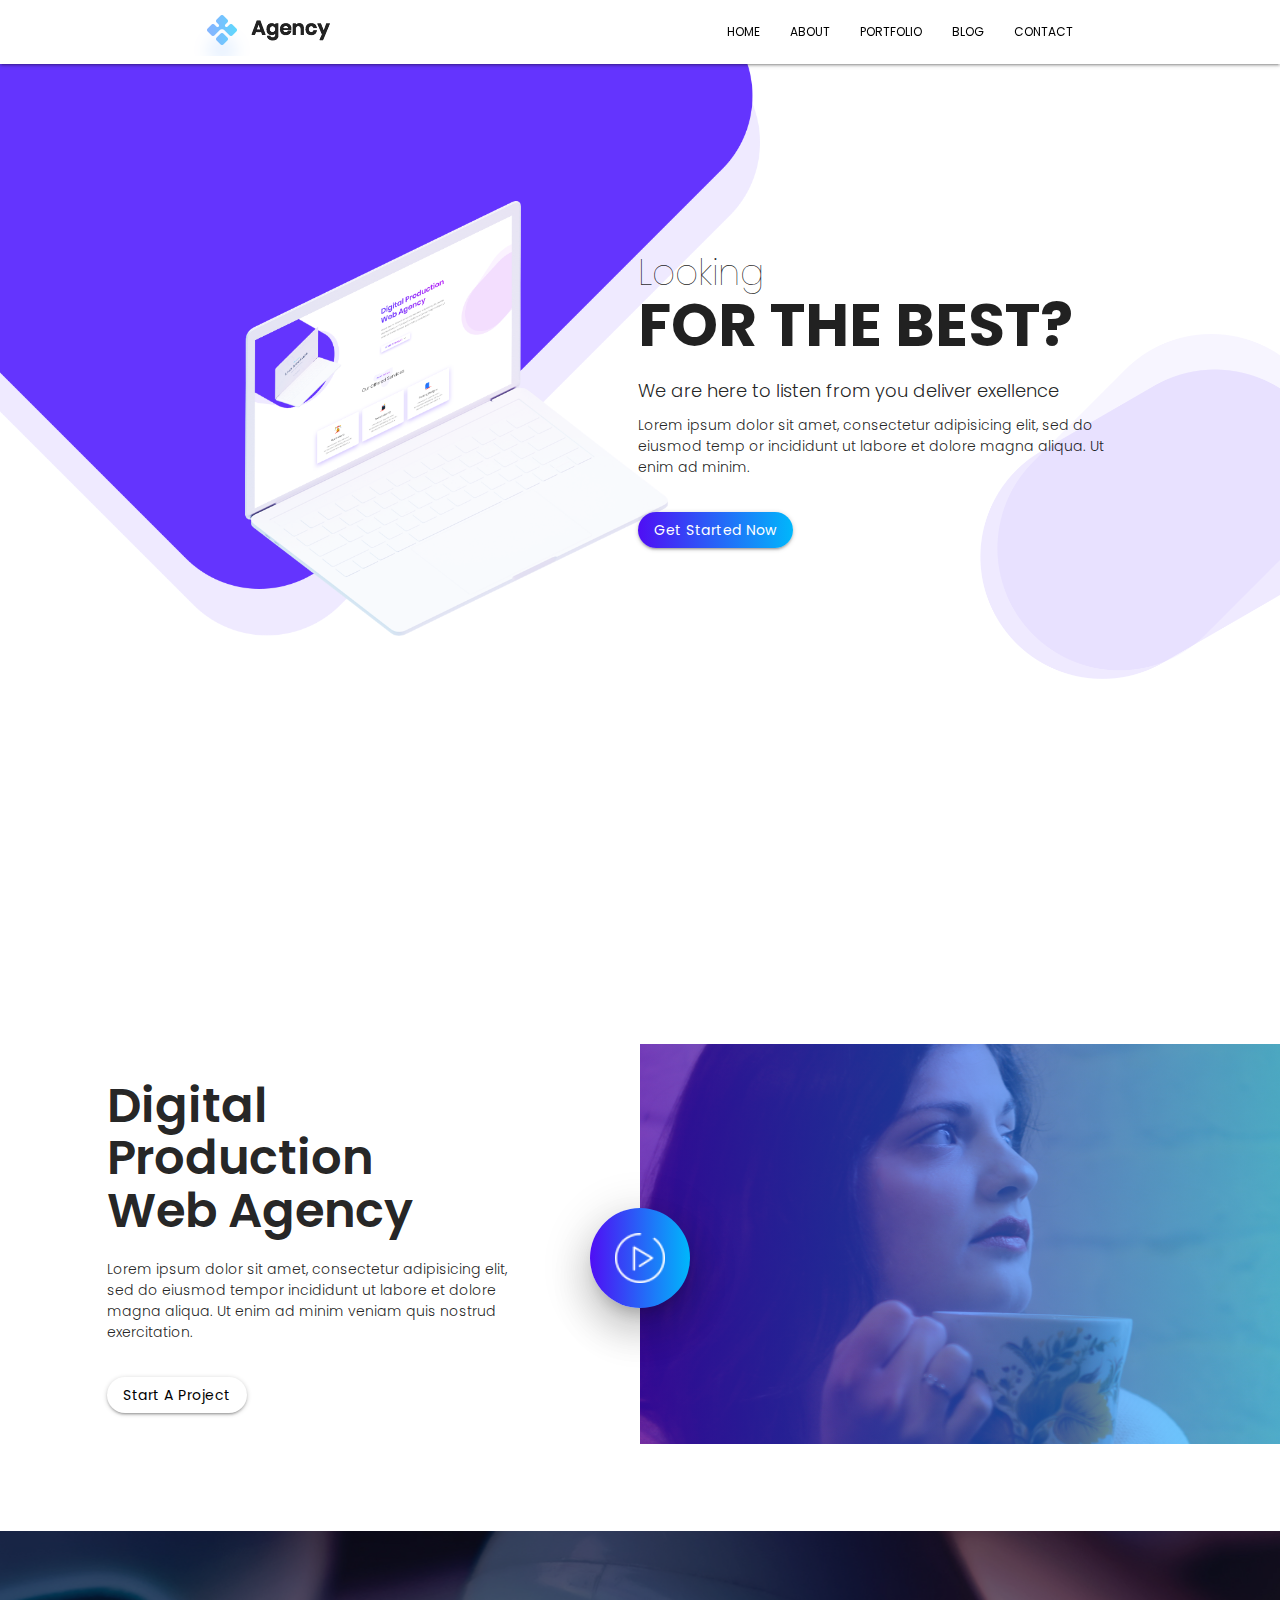
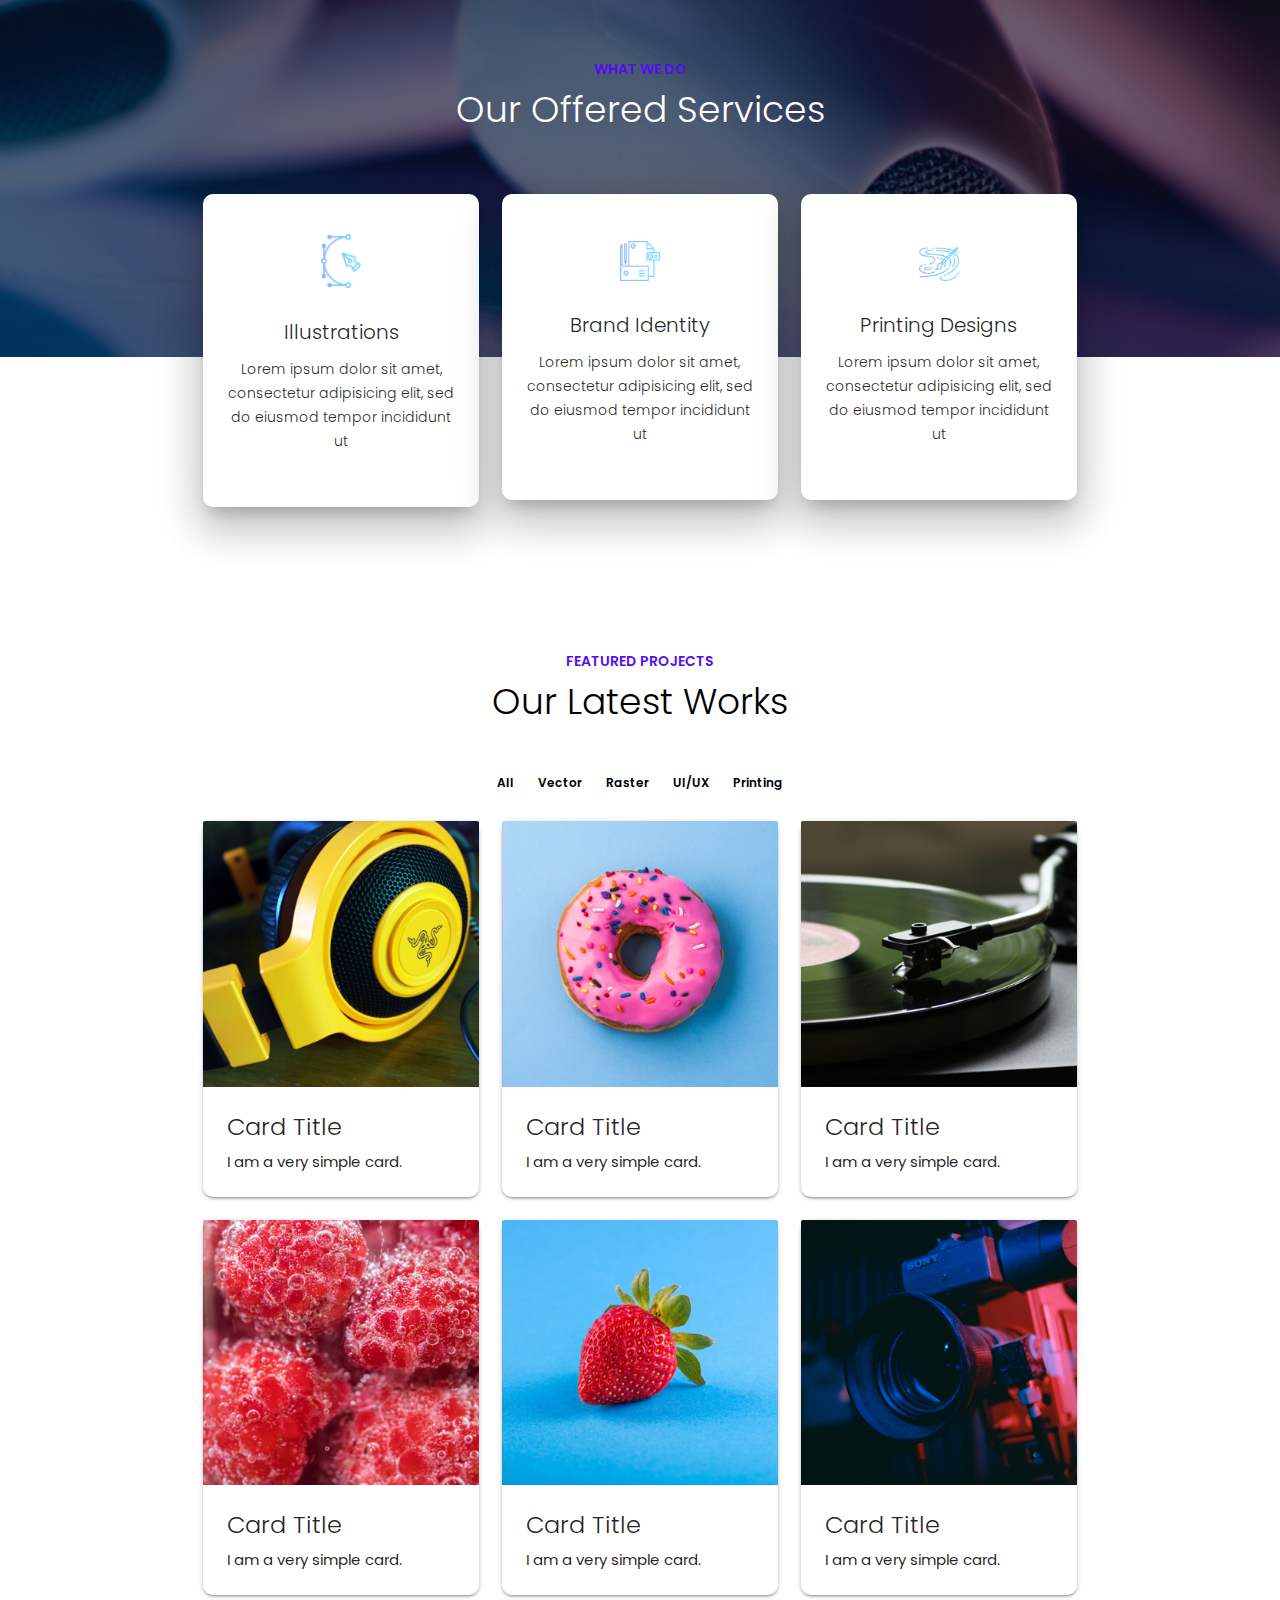
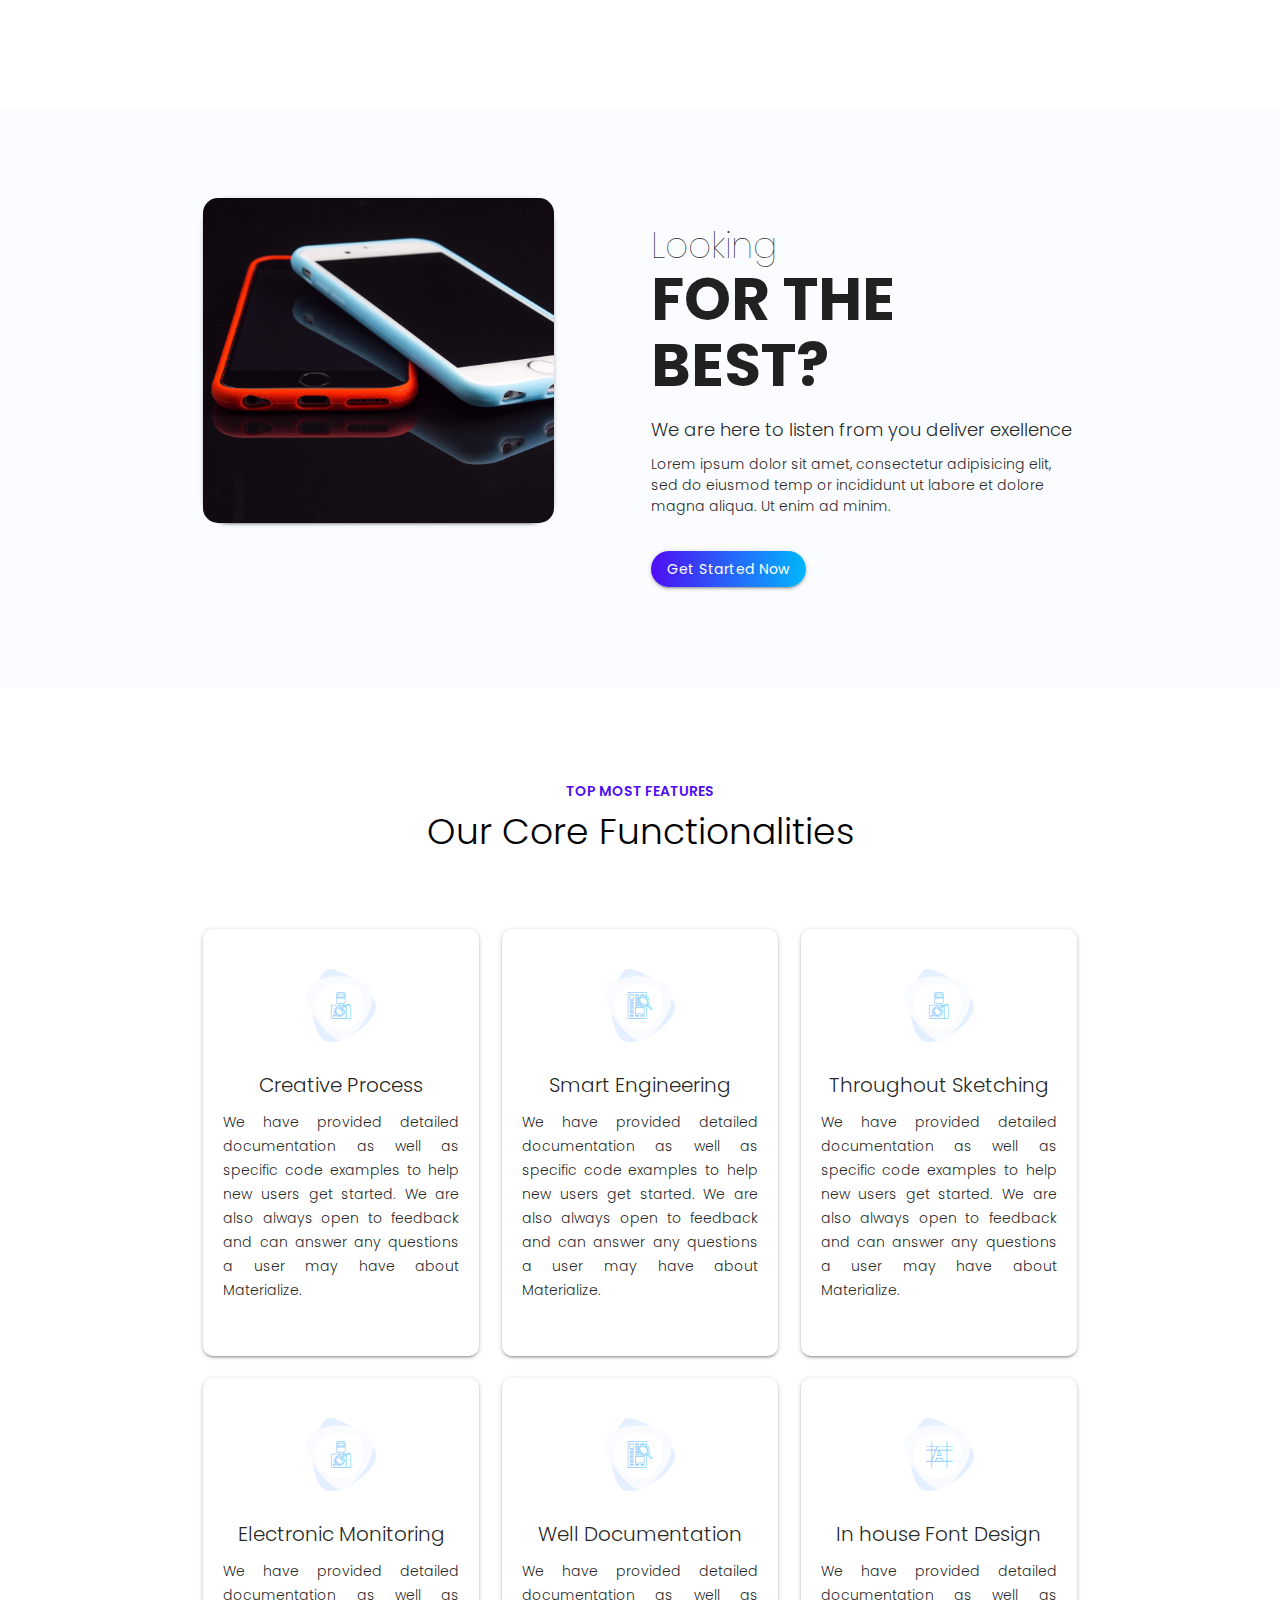
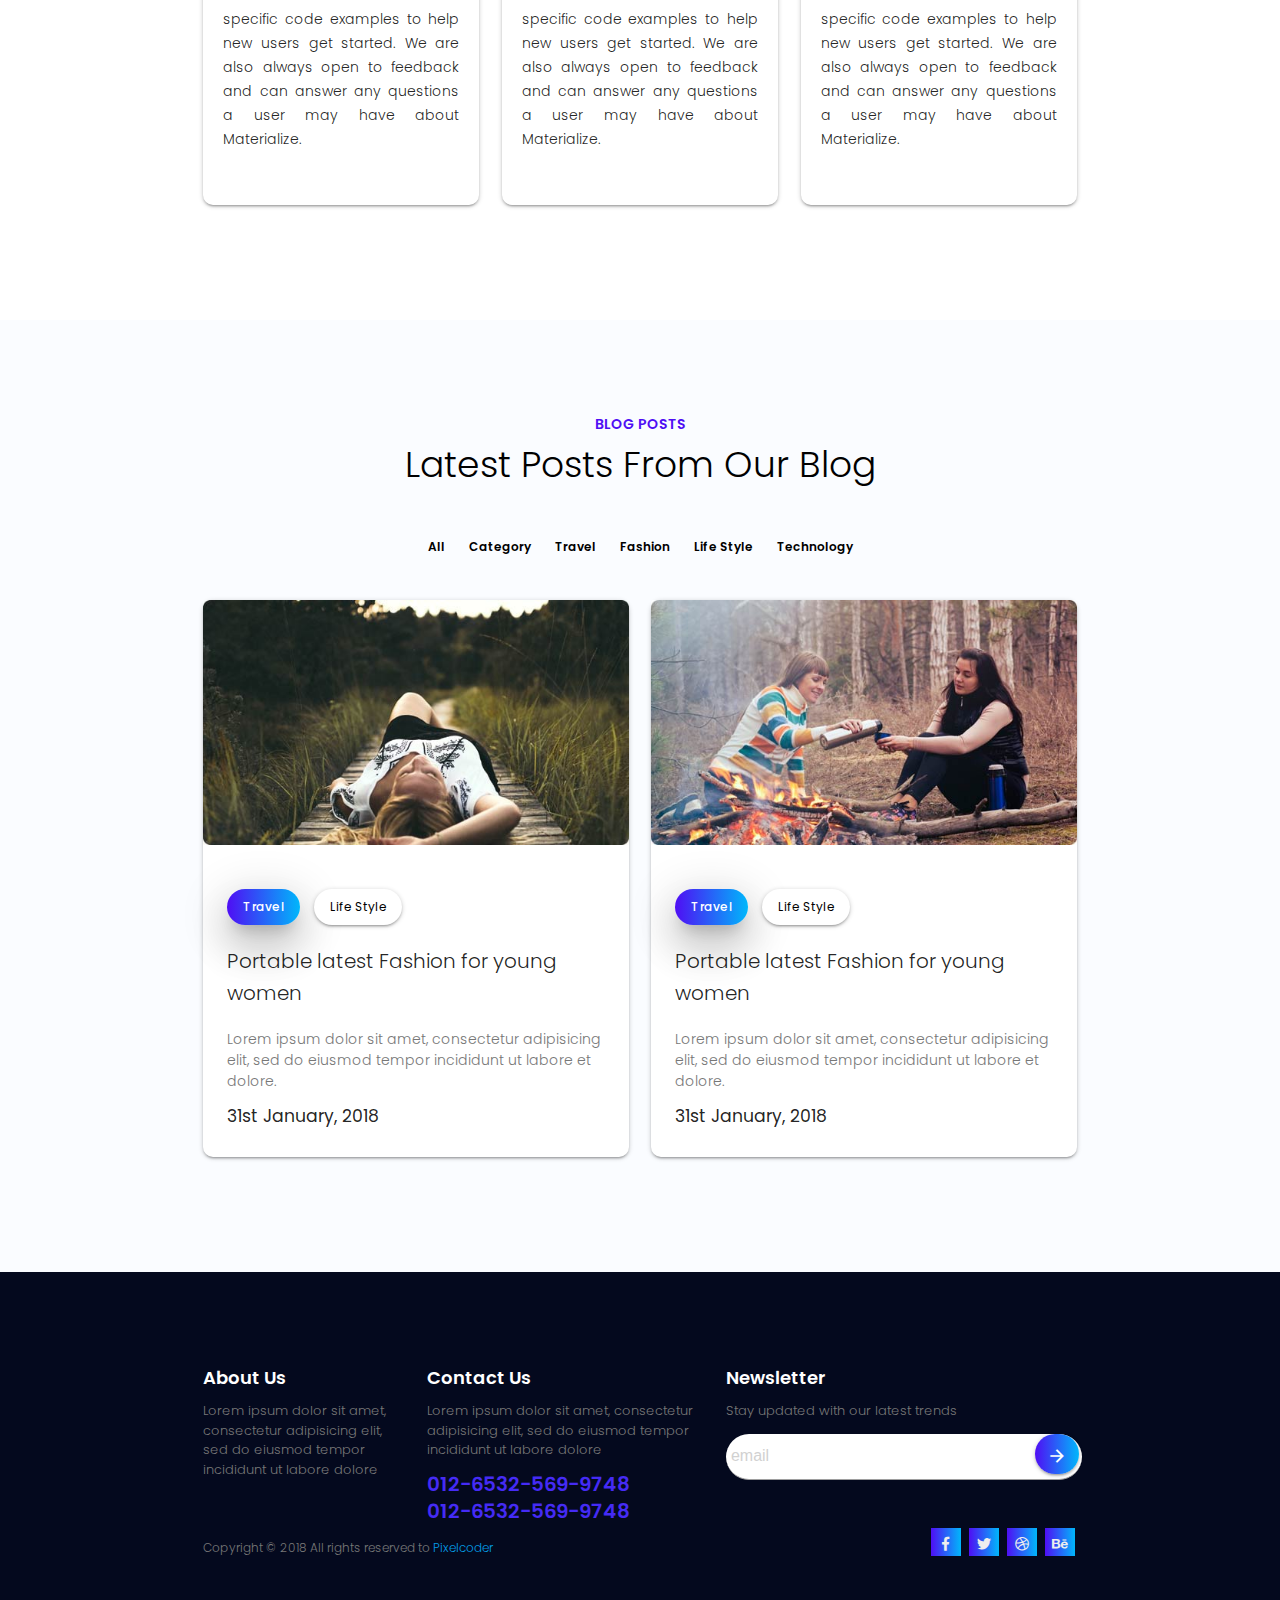
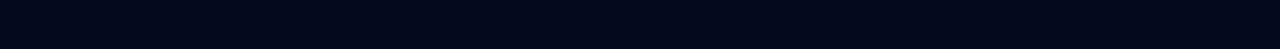
==== index.html @ 11a0df60 "EL Starter HTML Project Using Material Design and SASS" ====
<!DOCTYPE html>
<html lang="en">

<head>
    <!--Import Google Icon Font-->
    <link href="https://fonts.googleapis.com/icon?family=Material+Icons" rel="stylesheet">
    <!--Import materialize.css-->
    <link type="text/css" rel="stylesheet" href="assets/css/materialize.min.css" />
    <link type="text/css" rel="stylesheet" href="assets/css/fontawesome-all.css" />
    <link type="text/css" rel="stylesheet" href="assets/css/style.css" />

    <!--Let browser know website is optimized for mobile-->
    <meta name="viewport" content="width=device-width, initial-scale=1.0" />
    <title>Agency</title>
</head>

<body>

    <!-- Navbar Start -->
    <div class="navbar-fixed">
        <nav class="white">
            <div class="container">
                <div class="nav-wrapper">
                    <a href="index.html" class="brand-logo"><img src="assets/images/Logo.png" alt="image"></a>
                    <a href="#" data-target="mobile-nav" class="sidenav-trigger">
                           <i class="material-icons">menu</i>
                       </a>
                    <ul class="right hide-on-med-and-down">
                        <li>
                            <a href="index.html">Home</a>
                        </li>
                        <li>
                            <a href="about.html">About</a>
                        </li>
                        <li>
                            <a href="#">Portfolio</a>
                        </li>
                        <li>
                            <a href="blog.html">Blog</a>
                        </li>
                        <li>
                            <a href="contact.html">Contact</a>
                        </li>
                    </ul>
                </div>
            </div>
        </nav>
    </div>
    <!-- Navbar End -->

    <!-- Mobile Nav Start -->
    <ul class="sidenav" id="mobile-nav">
        <li>
            <a href="index.html">Home</a>
        </li>
        <li>
            <a href="about.html">About</a>
        </li>
        <li>
            <a href="#">Portfolio</a>
        </li>
        <li>
            <a href="blog.html">Blog</a>
        </li>
        <li>
            <a href="contact.html">Contact</a>
        </li>
    </ul>
    <!-- Mobile Nav Start -->

    <!-- view Port Start -->
    <div class="viewport">
        <div class="viewport-left-img">
            <img src="assets/images/viewport-left-bg.png" alt="image">
        </div>
        <div class="viewport-right-img">
            <img src="assets/images/viewport-right-bg.png" alt="image">

            <div class="viewport-content">
                <div class="container">
                    <div class="row">
                        <div class="col s12">
                            <h2>Looking</h2>
                            <h1>For the Best?</h1>
                            <h4>We are here to listen from you deliver exellence</h4>
                            <p>Lorem ipsum dolor sit amet, consectetur adipisicing elit, sed do eiusmod temp or incididunt ut labore et dolore magna aliqua. Ut enim ad minim.</p>

                            <a class="waves-effect waves-light btn">Get Started Now</a>
                        </div>
                    </div>
                </div>
            </div>

        </div>
    </div>
    <!-- view Port End -->

    <div class="home-page-video">
        <div class="home-video-content">
            <div class="container">
                <div class="row">
                    <div class="col s12 m12">
                        <div class="digital-content">
                            <h2>Digital Production <br> Web Agency</h2>
                            <p>Lorem ipsum dolor sit amet, consectetur adipisicing elit, sed do eiusmod tempor incididunt ut labore et dolore magna aliqua. Ut enim ad minim veniam quis nostrud exercitation.</p>
                            <a class="waves-effect white black-text btn">Start a Project</a>
                        </div>
                    </div>
                </div>
            </div>
        </div>

        <div class="home-video">
            <div class="container">
                <div class="row">
                    <div class="col s12 m6">
                        <a class="btn-floating btn-large waves-effect waves-light z-depth-5"><img src="assets/images/play.png" alt="image"></a>
                    </div>
                </div>
            </div>
        </div>
    </div>


    <!-- Our Offered Start -->
    <div class="our-offered">
        <div class="offered-bg">
            <div class="offered-heading">
                <p>What we do</p>
                <h2>Our Offered Services</h2>
            </div>
        </div>
        <div class="offered-box">
            <div class="container">
                <div class="row">
                    <div class="col s12 m4">
                        <div class="card icon-block z-depth-5">
                            <h2 class="center brown-text"><img src="assets/images/service-i1.png" alt="image"></h2>
                            <h5 class="center">Illustrations</h5>

                            <p class="light">Lorem ipsum dolor sit amet, consectetur adipisicing elit, sed do eiusmod tempor incididunt ut</p>
                        </div>
                    </div>

                    <div class="col s12 m4">
                        <div class="card icon-block z-depth-5">
                            <h2 class="center brown-text"><img src="assets/images/service-i2.png" alt="image"></h2>
                            <h5 class="center">Brand Identity</h5>

                            <p class="light">Lorem ipsum dolor sit amet, consectetur adipisicing elit, sed do eiusmod tempor incididunt ut</p>
                        </div>
                    </div>

                    <div class="col s12 m4">
                        <div class="card icon-block z-depth-5">
                            <h2 class="center brown-text"><img src="assets/images/service-i3.png" alt="image"></h2>
                            <h5 class="center">Printing Designs</h5>

                            <p class="light">Lorem ipsum dolor sit amet, consectetur adipisicing elit, sed do eiusmod tempor incididunt ut</p>
                        </div>
                    </div>
                </div>
            </div>
        </div>
    </div>
    <!-- Our Offered End -->

    <!--    Work Area Start -->
    <div class="work-area">
        <div class="container">
            <div class="row">
                <div class="col s12">
                    <div class="work-heading">
                        <p>Featured Projects</p>
                        <h2>Our Latest Works</h2>
                        <ul>
                            <li><a href="">All</a></li>
                            <li><a href="">Vector</a></li>
                            <li><a href="">Raster</a></li>
                            <li><a href="">UI/UX</a></li>
                            <li><a href="">Printing</a></li>
                        </ul>
                    </div>
                </div>
            </div>
            <div class="row">
                <div class="col s12 m4">
                    <div class="single-work card">
                        <div class="card-image">
                            <img src="assets/images/work-1.jpg" alt="image">

                        </div>
                        <div class="card-content">
                            <span class="card-title">Card Title</span>
                            <p>I am a very simple card.</p>
                        </div>
                    </div>
                </div>
                <div class="col s12 m4">
                    <div class="single-work card">
                        <div class="card-image">
                            <img src="assets/images/work-2.jpg" alt="image">

                        </div>
                        <div class="card-content">
                            <span class="card-title">Card Title</span>
                            <p>I am a very simple card.</p>
                        </div>
                    </div>
                </div>
                <div class="col s12 m4">
                    <div class="single-work card">
                        <div class="card-image">
                            <img src="assets/images/work-3.jpg" alt="image">

                        </div>
                        <div class="card-content">
                            <span class="card-title">Card Title</span>
                            <p>I am a very simple card.</p>
                        </div>
                    </div>
                </div>
                <div class="col s12 m4">
                    <div class="single-work card">
                        <div class="card-image">
                            <img src="assets/images/work-4.jpg" alt="image">

                        </div>
                        <div class="card-content">
                            <span class="card-title">Card Title</span>
                            <p>I am a very simple card.</p>
                        </div>
                    </div>
                </div>
                <div class="col s12 m4">
                    <div class="single-work card">
                        <div class="card-image">
                            <img src="assets/images/work-5.jpg" alt="image">

                        </div>
                        <div class="card-content">
                            <span class="card-title">Card Title</span>
                            <p>I am a very simple card.</p>
                        </div>
                    </div>
                </div>
                <div class="col s12 m4">
                    <div class="single-work card">
                        <div class="card-image">
                            <img src="assets/images/work-6.jpg" alt="image">

                        </div>
                        <div class="card-content">
                            <span class="card-title">Card Title</span>
                            <p>I am a very simple card.</p>
                        </div>
                    </div>
                </div>

            </div>
        </div>
    </div>
    <!--    Work Area End -->

    <!--    Looking Area Strat -->
    <div class="looking">
        <div class="container">
            <div class="row">
                <div class="col s12 m5">

                    <div class="looking-img">
                        <div class="card">
                            <div class="card-image">
                                <img src="assets/images/phone.png" alt="image">
                            </div>
                        </div>
                    </div>
                </div>
                <div class="col s12 m6 offset-m1">
                    <div class="looking-content">
                        <h2>Looking</h2>
                        <h1>For the Best?</h1>
                        <h4>We are here to listen from you deliver exellence</h4>
                        <p>Lorem ipsum dolor sit amet, consectetur adipisicing elit, sed do eiusmod temp or incididunt ut labore et dolore magna aliqua. Ut enim ad minim.</p>
                        <a class="waves-effect waves-light btn">Get Started Now</a>

                    </div>
                </div>
            </div>
        </div>
    </div>
    <!--    Looking Area End -->

    <!--    Our Features are start -->
    <div class="our-features">
        <div class="container">
            <div class="row">
                <div class="col s12">
                    <div class="features-heading">
                        <p>Top most Features</p>
                        <h2>Our Core Functionalities</h2>
                    </div>
                </div>
            </div>
            <div class="row">
                <div class="col s12 m4">
                    <div class="card icon-block">
                        <h2 class="center brown-text"><img src="assets/images/features-4.png" alt="image"></h2>
                        <h5 class="center">Creative Process</h5>

                        <p class="light">We have provided detailed documentation as well as specific code examples to help new users get started. We are also always open to feedback and can answer any questions a user may have about Materialize.</p>
                    </div>
                </div>
                <div class="col s12 m4">
                    <div class="card icon-block">
                        <h2 class="center brown-text"><img src="assets/images/features-5.png" alt="image"></h2>
                        <h5 class="center">Smart Engineering</h5>

                        <p class="light">We have provided detailed documentation as well as specific code examples to help new users get started. We are also always open to feedback and can answer any questions a user may have about Materialize.</p>
                    </div>
                </div>
                <div class="col s12 m4">
                    <div class="card icon-block">
                        <h2 class="center brown-text"><img src="assets/images/features-4.png" alt="image"></h2>
                        <h5 class="center">Throughout Sketching</h5>

                        <p class="light">We have provided detailed documentation as well as specific code examples to help new users get started. We are also always open to feedback and can answer any questions a user may have about Materialize.</p>
                    </div>
                </div>
                <div class="col s12 m4">
                    <div class="card icon-block">
                        <h2 class="center brown-text"><img src="assets/images/features-4.png" alt="image"></h2>
                        <h5 class="center">Electronic Monitoring</h5>

                        <p class="light">We have provided detailed documentation as well as specific code examples to help new users get started. We are also always open to feedback and can answer any questions a user may have about Materialize.</p>
                    </div>
                </div>
                <div class="col s12 m4">
                    <div class="card icon-block">
                        <h2 class="center brown-text"><img src="assets/images/features-5.png" alt="image"></h2>
                        <h5 class="center">Well Documentation</h5>

                        <p class="light">We have provided detailed documentation as well as specific code examples to help new users get started. We are also always open to feedback and can answer any questions a user may have about Materialize.</p>
                    </div>
                </div>
                <div class="col s12 m4">
                    <div class="card icon-block">
                        <h2 class="center brown-text"><img src="assets/images/features-6.png" alt="image"></h2>
                        <h5 class="center">In house Font Design</h5>

                        <p class="light">We have provided detailed documentation as well as specific code examples to help new users get started. We are also always open to feedback and can answer any questions a user may have about Materialize.</p>
                    </div>
                </div>
            </div>
        </div>
    </div>
    <!--    Our Features are End -->


    <!-- Blog area start -->
    <div class="blog-area">
        <div class="container">
            <div class="row">
                <div class="col s12">
                    <div class="blog-heading">
                        <p>Blog Posts</p>
                        <h2>Latest Posts from our Blog</h2>
                        <ul>
                            <li><a href="">All</a></li>
                            <li><a href="">Category</a></li>
                            <li><a href="">Travel</a></li>
                            <li><a href="">Fashion</a></li>
                            <li><a href="">Life Style</a></li>
                            <li><a href="">Technology</a></li>
                        </ul>
                    </div>
                </div>
            </div>
            <div class="row">
                <div class="col s12 m6">
                    <div class="card">
                        <div class="card-image">
                            <img src="assets/images/blog-1.jpg" alt="image">

                        </div>
                        <div class="card-content">
                            <a class="waves-effect waves-light btn z-depth-5">Travel</a>
                            <a class="waves-effect white-btn btn">Life style</a>
                            <span class="card-title">Portable latest Fashion for young women</span>
                            <p>Lorem ipsum dolor sit amet, consectetur adipisicing elit, sed do eiusmod tempor incididunt ut labore et dolore.</p>
                            <h6>31st January, 2018</h6>
                        </div>
                    </div>
                </div>
                <div class="col s12 m6">
                    <div class="card">
                        <div class="card-image">
                            <img src="assets/images/blog-2.jpg" alt="image">

                        </div>
                        <div class="card-content">
                            <a class="waves-effect waves-light btn z-depth-5">Travel</a>
                            <a class="waves-effect white-btn btn">Life style</a>
                            <span class="card-title">Portable latest Fashion for young women</span>
                            <p>Lorem ipsum dolor sit amet, consectetur adipisicing elit, sed do eiusmod tempor incididunt ut labore et dolore.</p>
                            <h6>31st January, 2018</h6>
                        </div>
                    </div>
                </div>
            </div>
        </div>
    </div>
    <!-- Blog area End -->

    <footer class="page-footer">
        <div class="container">
            <div class="row">
                <div class="col l3 m3 s12">
                    <div class="footer-left">
                        <h5 class="white-text">About Us</h5>
                        <p class="">Lorem ipsum dolor sit amet, consectetur adipisicing elit, sed do eiusmod tempor incididunt ut labore dolore </p>

                    </div>
                </div>
                <div class="col l4 m4 s12">
                    <div class="footer-middle">
                        <h5 class="white-text">Contact Us</h5>
                        <p class="">Lorem ipsum dolor sit amet, consectetur adipisicing elit, sed do eiusmod tempor incididunt ut labore dolore </p>
                        <h4>012-6532-569-9748</h4>
                        <h4>012-6532-569-9748</h4>
                    </div>
                </div>
                <div class="col l5 m5 s12">
                    <div class="footer-middle">

                        <h5 class="white-text">Newsletter</h5>
                        <p class=" ">Stay updated with our latest trends</p>
                        <input type="email" name="email" placeholder="email"> <a class="waves-effect waves-light btn"> <i class="large material-icons">arrow_forward</i></a>

                    </div>
                </div>

            </div>
            <div class="row">
                <div class="col s12 m8">
                    <div class="footer-bottom">
                        <p>Copyright © 2018 All rights reserved to <a href="">Pixelcoder</a></p>
                    </div>
                </div>
                <div class="col s12 m4">
                    <div class="footer-social-icons">
                        <ul>
                            <li><a class="grey-text text-lighten-3" href="#!"><i class="fab fa-facebook-f"></i></a></li>
                            <li><a class="grey-text text-lighten-3" href="#!"><i class="fab fa-twitter"></i></a></li>
                            <li><a class="grey-text text-lighten-3" href="#!"><i class="fab fa-dribbble"></i></a></li>
                            <li><a class="grey-text text-lighten-3" href="#!"><i class="fab fa-behance"></i></a></li>
                        </ul>
                    </div>
                </div>
            </div>
        </div>
    </footer>
    <!-- footer area End -->

    <!--Import jQuery before materialize.js-->
    <script src="assets/js/jquery-3.2.1.min.js"></script>
    <script src="assets/js/materialize.min.js"></script>
    <script src="assets/js/main.js"></script>

    <script>
        //Sidenav
        const sideNav = document.querySelector('.sidenav');
        M.Sidenav.init(sideNav, {});
    </script>

</body>

</html>
---- assets/css/style.css ----
@import url("https://fonts.googleapis.com/css?family=Poppins:100,200,300,400,500,600,700,800");
body {
  font-family: 'Poppins', sans-serif; }

@media only screen and (min-width: 768px) and (max-width: 991px) {
  body .sidenav {
    top: 64px; } }
@media (max-width: 767px) {
  body .sidenav {
    top: 56px; } }

img {
  width: 100%; }

.viewport {
  width: 100%;
  height: 100vh;
  display: block; }

.viewport-left-img {
  width: 40%;
  float: left; }
  @media (max-width: 767px) {
    .viewport-left-img {
      position: absolute; } }

.viewport-left-img img {
  width: 760px;
  margin-top: 0px; }
  @media (max-width: 767px) {
    .viewport-left-img img {
      width: 250px; } }

.viewport-right-img {
  width: 60%;
  height: 100%;
  float: right;
  position: relative; }
  @media (max-width: 767px) {
    .viewport-right-img {
      width: 100%;
      float: none; } }

.viewport-right-img img {
  width: 300px;
  position: absolute;
  top: 30%;
  right: 0;
  float: right; }
  @media (max-width: 767px) {
    .viewport-right-img img {
      display: none; } }

.viewport-content {
  position: absolute;
  top: 17%;
  left: 0; }
  @media (max-width: 767px) {
    .viewport-content {
      top: 5%; } }

.offered-bg {
  background: url(../images/service-bg.jpg);
  background-position: center;
  background-repeat: no-repeat;
  background-size: cover;
  height: 426px;
  position: relative;
  z-index: 0;
  margin-bottom: 200px; }
  @media (max-width: 767px) {
    .offered-bg {
      height: 1070px;
      margin-bottom: 0px; } }
  .offered-bg::after {
    position: absolute;
    top: 0;
    left: 0;
    content: "";
    background: rgba(4, 9, 30, 0.6);
    width: 100%;
    height: 100%;
    z-index: -1; }

h2.center.brown-text img {
  width: 40px; }

.reviews-area {
  position: relative; }

.reviews-bg img {
  width: 350px;
  margin-top: 42%; }

.review-content {
  position: absolute;
  top: 0;
  left: 0;
  width: 100%; }

.card.icon-block {
  z-index: 99; }

.navbar-fixed {
  z-index: 9999; }
  .navbar-fixed .nav-wrapper ul li a {
    color: #000;
    text-transform: uppercase;
    font-size: 12px;
    font-weight: 400; }
  .navbar-fixed .nav-wrapper .brand-logo img {
    margin-top: 15px; }
  .navbar-fixed .nav-wrapper a.sidenav-trigger {
    color: #000; }

.viewport-content h2 {
  font-size: 36px;
  font-weight: 100;
  margin-bottom: 0px; }
  @media (max-width: 767px) {
    .viewport-content h2 {
      font-size: 30px; } }

.viewport-content h1 {
  font-size: 60px;
  font-weight: 700;
  margin: 0px;
  text-transform: uppercase; }
  @media (max-width: 767px) {
    .viewport-content h1 {
      font-size: 30px; } }

.viewport-content h4 {
  font-size: 18px;
  font-weight: 300; }

.viewport-content p {
  font-size: 14px;
  font-weight: 300;
  padding-right: 25px; }
  @media (max-width: 767px) {
    .viewport-content p {
      text-align: justify; } }

.viewport-content a {
  background: linear-gradient(to right, #4f0ef4 0%, #00b7fb 100%);
  border-radius: 20px;
  margin-top: 20px;
  text-transform: capitalize;
  transition: all 1s; }
  .viewport-content a:hover {
    background: linear-gradient(to left, #4f0ef4 0%, #00b7fb 100%); }

.home-page-video {
  padding: 80px 0;
  display: inline-block;
  width: 100%; }
  .home-page-video .home-video-content {
    width: 50%;
    float: left; }
    @media (max-width: 767px) {
      .home-page-video .home-video-content {
        width: 100%; } }
    .home-page-video .home-video-content .digital-content h2 {
      font-size: 48px;
      font-weight: 600; }
      @media (max-width: 767px) {
        .home-page-video .home-video-content .digital-content h2 {
          font-size: 30px; } }
  .home-page-video .home-video {
    background: url(../images/about-girl.jpg);
    background-position: center;
    background-repeat: no-repeat;
    background-size: cover;
    height: 400px;
    width: 50%;
    float: right;
    display: inline-block;
    position: relative; }
    @media (max-width: 767px) {
      .home-page-video .home-video {
        width: 100%;
        height: 260px; } }
    .home-page-video .home-video::after {
      position: absolute;
      top: 0;
      left: 0;
      content: "";
      width: 100%;
      height: 100%;
      background: linear-gradient(to right, #4f0ef4 0%, #00b7fb 100%);
      opacity: .6; }
    .home-page-video .home-video a {
      position: absolute;
      top: 41%;
      left: -50px; }
      @media (max-width: 767px) {
        .home-page-video .home-video a {
          top: 35%;
          left: 35%; } }
    .home-page-video .home-video a.btn-floating.btn-large {
      width: 100px;
      height: 100px;
      padding: 25px;
      background: linear-gradient(to right, #4f0ef4 0%, #00b7fb 100%);
      transition: .4s;
      box-shadow: #83B6FF; }
      .home-page-video .home-video a.btn-floating.btn-large:hover {
        background: linear-gradient(to left, #4f0ef4 0%, #00b7fb 100%); }

.digital-production {
  padding: 80px 0; }
  .digital-production h2 {
    font-size: 48px;
    font-weight: 600; }

.digital-content p {
  font-size: 14px;
  font-weight: 300; }
  @media (max-width: 767px) {
    .digital-content p {
      text-align: justify; } }

.digital-content a {
  font-size: 14px;
  font-weight: 400;
  border-radius: 20px;
  transition: .3s;
  margin-top: 20px;
  text-transform: capitalize; }
  .digital-content a:hover {
    color: #fff !important;
    background: linear-gradient(to right, #4f0ef4 0%, #00b7fb 100%); }

.digital-bg {
  position: relative; }

.digital-bg a {
  position: absolute;
  top: 30%;
  left: 0; }

.digital-bg a.btn-floating.btn-large {
  width: 100px;
  height: 100px;
  padding: 25px;
  background: linear-gradient(to right, #4f0ef4 0%, #00b7fb 100%);
  transition: .4s;
  box-shadow: #83B6FF; }
  .digital-bg a.btn-floating.btn-large:hover {
    background: linear-gradient(to left, #4f0ef4 0%, #00b7fb 100%); }

.our-offered {
  position: relative; }

.offered-heading {
  text-align: center;
  padding-top: 10%;
  color: #fff; }
  .offered-heading p {
    margin: 0;
    font-size: 14px;
    text-transform: uppercase;
    font-weight: 600;
    color: #4f0ef4; }
  .offered-heading h2 {
    margin: 10px 0;
    font-size: 36px;
    font-weight: 300;
    text-transform: capitalize;
    color: #fff; }
    @media (max-width: 767px) {
      .offered-heading h2 {
        font-size: 30px; } }

.offered-box {
  position: absolute;
  top: 60%;
  left: 0;
  width: 100%; }
  @media (max-width: 767px) {
    .offered-box {
      top: 15%; } }

.card.icon-block {
  padding: 40px 20px;
  border-radius: 10px; }
  .card.icon-block p {
    font-size: 14px;
    font-weight: 300;
    text-align: center;
    line-height: 24px; }
  .card.icon-block h2 {
    margin-top: 0; }
  .card.icon-block h5 {
    font-size: 20px;
    font-weight: 300; }

.work-area {
  padding: 80px 0; }
  .work-area .work-heading {
    text-align: center; }
    .work-area .work-heading p {
      color: #4f0ef4;
      text-transform: uppercase;
      font-size: 14px;
      font-weight: 600;
      margin-bottom: 0; }
    .work-area .work-heading h2 {
      color: #000;
      text-transform: capitalize;
      font-size: 36px;
      font-weight: 300;
      margin-top: 10px;
      margin-bottom: 50px; }
    .work-area .work-heading ul {
      padding: 0;
      margin: 0;
      display: inline-block; }
      .work-area .work-heading ul li {
        display: inline-block; }
        .work-area .work-heading ul li a {
          color: #000;
          font-size: 12px;
          font-weight: 600;
          padding: 20px 10px;
          transition: .3s; }
          .work-area .work-heading ul li a:hover {
            color: #4f0ef4; }
  .work-area .card {
    border-radius: 10px; }

.looking {
  padding: 80px 0;
  background: #fafcff; }
  .looking .card {
    border-radius: 25px; }
    .looking .card .card-image {
      position: relative;
      border-radius: 15px;
      overflow: hidden; }
  .looking .looking-content h2 {
    font-size: 36px;
    font-weight: 100;
    margin-bottom: 0px; }
  .looking .looking-content h1 {
    font-size: 60px;
    font-weight: 700;
    margin: 0px;
    text-transform: uppercase; }
    @media (max-width: 767px) {
      .looking .looking-content h1 {
        font-size: 40px; } }
  .looking .looking-content h4 {
    font-size: 18px;
    font-weight: 300; }
  .looking .looking-content p {
    font-size: 14px;
    font-weight: 300;
    padding-right: 25px; }
    @media (max-width: 767px) {
      .looking .looking-content p {
        text-align: justify; } }
  .looking .looking-content a {
    background: linear-gradient(to right, #4f0ef4 0%, #00b7fb 100%);
    border-radius: 20px;
    margin-top: 20px;
    text-transform: capitalize;
    transition: all 1s; }
    .looking .looking-content a:hover {
      background: linear-gradient(to left, #4f0ef4 0%, #00b7fb 100%); }

.our-features {
  padding: 80px 0; }
  .our-features .features-heading {
    text-align: center; }
    .our-features .features-heading p {
      color: #4f0ef4;
      text-transform: uppercase;
      font-size: 14px;
      font-weight: 600;
      margin-bottom: 0; }
    .our-features .features-heading h2 {
      color: #000;
      text-transform: capitalize;
      font-size: 36px;
      font-weight: 300;
      margin-top: 10px;
      margin-bottom: 50px; }
      @media (max-width: 767px) {
        .our-features .features-heading h2 {
          font-size: 26px; } }
  .our-features .card.icon-block h2 {
    display: block;
    margin-bottom: 20px; }
    .our-features .card.icon-block h2 img {
      width: 70px; }
  .our-features .card.icon-block p {
    text-align: justify; }

.reviews-area {
  background: #FAFCFF; }
  .reviews-area .review-content .reviews-heading {
    padding-top: 80px;
    text-align: center; }
    .reviews-area .review-content .reviews-heading p {
      color: #4f0ef4;
      text-transform: uppercase;
      font-size: 14px;
      font-weight: 600;
      margin-bottom: 0; }
    .reviews-area .review-content .reviews-heading h2 {
      color: #000;
      text-transform: capitalize;
      font-size: 36px;
      font-weight: 300;
      margin-top: 10px;
      margin-bottom: 50px; }
  .reviews-area .card.icon-block ul {
    padding: 0;
    margin: 0;
    text-align: center; }
    .reviews-area .card.icon-block ul li {
      display: inline-block; }
      .reviews-area .card.icon-block ul li a {
        color: #FFC000;
        font-size: 14px; }

.blog-area {
  padding: 80px 0;
  background: #fafcff; }
  .blog-area .blog-heading {
    text-align: center; }
    .blog-area .blog-heading p {
      color: #4f0ef4;
      text-transform: uppercase;
      font-size: 14px;
      font-weight: 600;
      margin-bottom: 0; }
    .blog-area .blog-heading h2 {
      color: #000;
      text-transform: capitalize;
      font-size: 36px;
      font-weight: 300;
      margin-top: 10px;
      margin-bottom: 50px; }
      @media (max-width: 767px) {
        .blog-area .blog-heading h2 {
          font-size: 24px; } }
    .blog-area .blog-heading ul {
      padding: 0; }
      .blog-area .blog-heading ul li {
        display: inline-block; }
        .blog-area .blog-heading ul li a {
          color: #000;
          font-size: 12px;
          font-weight: 600;
          padding: 20px 10px;
          transition: .3s; }
          @media (max-width: 767px) {
            .blog-area .blog-heading ul li a {
              padding: 20px 5px; } }
          .blog-area .blog-heading ul li a:hover {
            color: #4f0ef4; }
  .blog-area .card {
    border-radius: 10px; }
    .blog-area .card .card-content a {
      background: linear-gradient(to right, #4f0ef4 0%, #00b7fb 100%);
      border-radius: 20px;
      margin-top: 20px;
      margin-right: 10px;
      font-size: 12px;
      font-weight: 500;
      text-transform: capitalize;
      transition: all 1s; }
      .blog-area .card .card-content a:hover {
        background: linear-gradient(to left, #4f0ef4 0%, #00b7fb 100%); }
    .blog-area .card .card-content a.white-btn {
      font-size: 12px;
      font-weight: 400;
      background: #fff;
      color: #000;
      transition: .3s; }
      .blog-area .card .card-content a.white-btn:hover {
        color: #fff;
        background: linear-gradient(to right, #4f0ef4 0%, #00b7fb 100%); }
    .blog-area .card .card-content span.card-title {
      font-size: 20px;
      font-weight: 300;
      margin: 20px 0; }
    .blog-area .card .card-content p {
      font-size: 14px;
      font-weight: 300;
      color: #777777;
      margin: 15px 0; }

footer.page-footer {
  padding: 80px 0;
  background-color: #04091e; }
  footer.page-footer .row {
    margin-bottom: 0px; }
    footer.page-footer .row .footer-left h5 {
      font-size: 18px;
      font-weight: 600; }
    footer.page-footer .row .footer-left p {
      color: #777;
      font-size: 13px;
      font-weight: 300; }
      @media (max-width: 767px) {
        footer.page-footer .row .footer-left p {
          text-align: justify; } }
      @media only screen and (min-width: 768px) and (max-width: 991px) {
        footer.page-footer .row .footer-left p {
          text-align: justify; } }
      footer.page-footer .row .footer-left p a {
        color: #83b7ff;
        transition: .3s; }
        footer.page-footer .row .footer-left p a:hover {
          color: #fff; }
    footer.page-footer .row .footer-middle {
      position: relative; }
      footer.page-footer .row .footer-middle h5 {
        font-size: 18px;
        font-weight: 600; }
      footer.page-footer .row .footer-middle p {
        color: #777;
        font-size: 13px;
        font-weight: 300; }
        @media only screen and (min-width: 768px) and (max-width: 991px) {
          footer.page-footer .row .footer-middle p {
            text-align: justify; } }
      footer.page-footer .row .footer-middle h4 {
        font-size: 20px;
        font-weight: 600;
        color: #452bf5;
        margin: 5px 0; }
      footer.page-footer .row .footer-middle input[type="email"] {
        width: 100% !important;
        height: 45px;
        color: #000;
        background: #fff;
        border-radius: 30px !important;
        padding-left: 5px; }
      footer.page-footer .row .footer-middle a {
        position: absolute;
        top: 68px;
        right: -2px;
        padding: 20px 12px;
        line-height: 4px;
        margin-left: -5px;
        margin-top: -2px;
        background: linear-gradient(to right, #4f0ef4 0%, #00b7fb 100%);
        transition: .3s;
        border-radius: 50px; }
        footer.page-footer .row .footer-middle a:hover {
          color: #04091e;
          background: linear-gradient(to left, #4f0ef4 0%, #00b7fb 100%); }
    footer.page-footer .row .footer-right h5 {
      font-size: 18px;
      font-weight: 600; }
    footer.page-footer .row .footer-right p {
      color: #777;
      font-size: 13px;
      font-weight: 300; }
  footer.page-footer .footer-bottom p {
    font-size: 12px;
    font-weight: 300;
    color: #777; }
  footer.page-footer .footer-social-icons ul {
    padding: 0;
    margin: 0;
    float: right; }
    footer.page-footer .footer-social-icons ul li {
      display: inline-block; }
      footer.page-footer .footer-social-icons ul li a {
        font-size: 20px;
        transition: .3s;
        background: linear-gradient(to right, #4f0ef4 0%, #00b7fb 100%);
        color: #fff;
        margin: 0px 2px;
        transition: .3s; }
        footer.page-footer .footer-social-icons ul li a:hover {
          background: #fff;
          color: blue !important; }
        footer.page-footer .footer-social-icons ul li a i {
          width: 30px;
          height: 10px !important;
          line-height: 30px !important;
          font-size: 14px;
          text-align: center; }

.about-heading {
  background: linear-gradient(to right, #4f0ef4 0%, #00b7fb 100%);
  color: #fff; }
  .about-heading .content {
    padding: 40px 0; }
    @media (max-width: 767px) {
      .about-heading .content {
        padding: 25px 0; } }
    .about-heading .content h1 {
      counter-reset: 60px;
      font-weight: 700;
      margin: 0;
      text-transform: uppercase; }
      @media (max-width: 767px) {
        .about-heading .content h1 {
          font-size: 36px; } }
      @media only screen and (min-width: 768px) and (max-width: 991px) {
        .about-heading .content h1 {
          font-size: 40px; } }
    .about-heading .content p {
      font-size: 16px;
      line-height: 26px;
      font-weight: 300;
      margin: 0; }
  .about-heading ul {
    padding: 0;
    height: 170px;
    display: flex;
    justify-content: flex-end;
    align-items: center; }
    @media (max-width: 767px) {
      .about-heading ul {
        height: 40px; } }
    .about-heading ul li {
      display: inline-block; }
      .about-heading ul li a {
        color: #fff;
        margin: 0px 5px;
        font-size: 13px;
        font-weight: 300;
        transition: .5s;
        text-transform: uppercase; }
        .about-heading ul li a:hover {
          color: #04091e; }

.video-area {
  padding: 80px 0; }
  .video-area h2 {
    height: 50px; }
    .video-area h2 img {
      float: left;
      width: 60px !important; }
  .video-area h5 {
    text-align: left; }
  .video-area p {
    text-align: justify !important;
    color: #777777; }
  .video-area .card-image {
    position: relative; }
    .video-area .card-image::after {
      position: absolute;
      content: "";
      top: 0;
      left: 0;
      width: 100%;
      height: 100%;
      background: rgba(131, 182, 255, 0.85); }
    .video-area .card-image a {
      top: 35%;
      left: 40%;
      width: 100px;
      height: 100px;
      padding: 25px;
      background: linear-gradient(to right, #4f0ef4 0%, #00b7fb 100%);
      transition: .4s;
      box-shadow: #83B6FF; }
      @media (max-width: 767px) {
        .video-area .card-image a {
          top: 26%;
          left: 34%; } }
      @media only screen and (min-width: 768px) and (max-width: 991px) {
        .video-area .card-image a {
          top: 26%;
          left: 34%; } }
      .video-area .card-image a:hover {
        background: linear-gradient(to left, #4f0ef4 0%, #00b7fb 100%); }

.we-bealieve .bealive-left {
  background: url(../images/about-girl.jpg);
  background-position: center;
  background-repeat: no-repeat;
  background-size: cover;
  height: 500px;
  width: 50%;
  float: left;
  display: inline-block; }
  @media (max-width: 767px) {
    .we-bealieve .bealive-left {
      height: 250px;
      width: 100%; } }
  @media only screen and (min-width: 768px) and (max-width: 991px) {
    .we-bealieve .bealive-left {
      height: 400px; } }
.we-bealieve .bealive-right {
  height: 500px; }
  .we-bealieve .bealive-right .card-panel {
    margin: 0; }
    @media (max-width: 767px) {
      .we-bealieve .bealive-right .card-panel {
        margin-top: 20px; } }
    .we-bealieve .bealive-right .card-panel h2 {
      font-size: 20px;
      font-weight: 600; }
      @media only screen and (min-width: 768px) and (max-width: 991px) {
        .we-bealieve .bealive-right .card-panel h2 {
          font-size: 16px; } }
    .we-bealieve .bealive-right .card-panel p {
      font-size: 14px;
      font-weight: 300;
      color: #777777;
      text-align: justify; }
    @media only screen and (min-width: 768px) and (max-width: 991px) {
      .we-bealieve .bealive-right .card-panel .tab-none {
        display: none; } }
    @media (max-width: 767px) {
      .we-bealieve .bealive-right .card-panel .tab-none {
        display: none; } }

.team-area {
  padding: 80px 0;
  background: #f9f9ff; }
  .team-area .team-heading {
    text-align: center; }
    .team-area .team-heading h2 {
      font-size: 36px;
      font-weight: 600;
      text-shadow: 0px 5px 10px #999; }
    .team-area .team-heading p {
      font-size: 14px;
      font-weight: 300;
      color: #777777; }
  .team-area .card .card-image {
    position: relative; }
    .team-area .card .card-image .team-opacity {
      position: absolute;
      top: 0;
      left: 0;
      content: "";
      width: 100%;
      height: 100%;
      background: rgba(131, 182, 255, 0.85);
      opacity: 0;
      z-index: 0;
      transition: .3s; }
      .team-area .card .card-image .team-opacity:hover {
        opacity: 1;
        z-index: 1; }
      .team-area .card .card-image .team-opacity ul {
        padding: 0;
        margin: 0;
        width: 100%;
        height: 100%;
        display: flex;
        justify-content: center;
        align-items: center; }
        .team-area .card .card-image .team-opacity ul li {
          display: inline-block; }
          .team-area .card .card-image .team-opacity ul li a {
            font-size: 16px;
            margin: 0px 5px;
            transition: .5s; }
            .team-area .card .card-image .team-opacity ul li a:hover {
              color: #04091e !important; }
  .team-area .card .card-content {
    padding: 15px;
    text-align: center; }
    .team-area .card .card-content span {
      font-size: 18px;
      font-weight: 600; }
      @media only screen and (min-width: 768px) and (max-width: 991px) {
        .team-area .card .card-content span {
          font-size: 14px; } }
    .team-area .card .card-content p {
      font-size: 13px;
      font-weight: 300;
      color: #777; }

.should-share {
  padding: 80px 0;
  background: url(../images/about-bg.jpg);
  background-size: cover;
  background-repeat: no-repeat;
  background-position: center;
  background-color: #ddd;
  width: 100%;
  position: relative;
  z-index: 0; }
  .should-share::after {
    position: absolute;
    top: 0;
    left: 0;
    content: "";
    width: 100%;
    height: 100%;
    background: rgba(0, 0, 0, 0.8);
    z-index: -1; }
  .should-share .should-heading {
    color: #fff;
    text-align: center; }
    .should-share .should-heading h2 {
      font-size: 36px;
      font-weight: 600; }
      @media (max-width: 767px) {
        .should-share .should-heading h2 {
          font-size: 26px; } }
    .should-share .should-heading p {
      font-size: 14px;
      font-weight: 300; }
  .should-share .single-should .card {
    background: none;
    transition: all 1s; }
    .should-share .single-should .card .card-content span {
      font-size: 18px;
      font-weight: 600; }
      .should-share .single-should .card .card-content span i {
        font-size: 30px;
        margin-right: 5px; }
    .should-share .single-should .card p {
      font-size: 14px;
      font-weight: 300;
      text-align: justify; }
  .should-share .single-should:hover {
    background: linear-gradient(to right, #4f0ef4 0%, #00b7fb 100%); }

@media (max-width: 767px) {
  .client-logo {
    display: none; } }
.client-logo .all-logo {
  padding: 80px 0;
  display: flex; }
  .client-logo .all-logo .single-logo {
    margin: 0px 40px; }

.client-say {
  padding: 80px 0;
  background: #f9f9ff; }
  .client-say .client-say-headign {
    text-align: center; }
    .client-say .client-say-headign h2 {
      font-size: 36px;
      font-weight: 600;
      margin: 10px; }
      @media (max-width: 767px) {
        .client-say .client-say-headign h2 {
          font-size: 26px; } }
    .client-say .client-say-headign p {
      font-size: 14px;
      font-weight: 300;
      color: #777; }
  .client-say .client-content {
    display: flex;
    justify-content: space-between; }
    @media (max-width: 767px) {
      .client-say .client-content {
        display: unset; } }
    .client-say .client-content .single-client {
      width: 49%;
      float: left; }
      @media (max-width: 767px) {
        .client-say .client-content .single-client {
          width: 100%;
          float: none; } }
      .client-say .client-content .single-client .client-left {
        width: 25%;
        float: left;
        display: inline-block; }
        @media (max-width: 767px) {
          .client-say .client-content .single-client .client-left {
            width: 35%; } }
        @media only screen and (min-width: 768px) and (max-width: 991px) {
          .client-say .client-content .single-client .client-left {
            width: 35%; } }
        .client-say .client-content .single-client .client-left .client-img {
          width: 100px;
          height: 100px;
          border-radius: 50%;
          overflow: hidden; }
          @media (max-width: 767px) {
            .client-say .client-content .single-client .client-left .client-img {
              width: 85px;
              height: 85px; } }
          @media only screen and (min-width: 768px) and (max-width: 991px) {
            .client-say .client-content .single-client .client-left .client-img {
              height: 85px;
              width: 85px; } }
          .client-say .client-content .single-client .client-left .client-img img {
            width: 100px; }
            @media (max-width: 767px) {
              .client-say .client-content .single-client .client-left .client-img img {
                width: 85px; } }
            @media only screen and (min-width: 768px) and (max-width: 991px) {
              .client-say .client-content .single-client .client-left .client-img img {
                width: 85px; } }
      .client-say .client-content .single-client .client-info {
        margin-left: 25%; }
        @media (max-width: 767px) {
          .client-say .client-content .single-client .client-info {
            margin-left: 35%; } }
        @media only screen and (min-width: 768px) and (max-width: 991px) {
          .client-say .client-content .single-client .client-info {
            margin-left: 35%; } }
        .client-say .client-content .single-client .client-info p {
          font-size: 14px;
          font-weight: 300;
          color: #777; }
          @media (max-width: 767px) {
            .client-say .client-content .single-client .client-info p {
              margin: 0;
              font-size: 12px;
              text-align: justify; } }
          @media only screen and (min-width: 768px) and (max-width: 991px) {
            .client-say .client-content .single-client .client-info p {
              margin: 0;
              font-size: 12px;
              text-align: justify; } }
        .client-say .client-content .single-client .client-info h4 {
          font-size: 18px;
          font-weight: 600; }
          @media (max-width: 767px) {
            .client-say .client-content .single-client .client-info h4 {
              font-size: 16px;
              margin: 8px 0; } }
          @media only screen and (min-width: 768px) and (max-width: 991px) {
            .client-say .client-content .single-client .client-info h4 {
              margin: 8px 0;
              font-size: 16px; } }

.blog-banner {
  background: url(../images/blog-bg.jpg);
  background-position: center;
  background-color: #ddd;
  background-size: cover;
  background-repeat: no-repeat;
  height: 600px;
  position: relative;
  z-index: 0; }
  .blog-banner::after {
    position: absolute;
    top: 0;
    left: 0;
    content: "";
    width: 100%;
    height: 100%;
    background: rgba(0, 0, 0, 0.5);
    z-index: -1; }
  .blog-banner .banner-content {
    color: #fff;
    height: 600px;
    display: flex;
    justify-content: center;
    flex-direction: column;
    align-items: center; }
    .blog-banner .banner-content h1 {
      font-size: 50px;
      font-weight: 600;
      text-align: center; }
      @media (max-width: 767px) {
        .blog-banner .banner-content h1 {
          font-size: 30px; } }
      @media only screen and (min-width: 768px) and (max-width: 991px) {
        .blog-banner .banner-content h1 {
          font-size: 34px; } }
    .blog-banner .banner-content p {
      font-size: 16px;
      font-weight: 300;
      margin: 0; }
      @media (max-width: 767px) {
        .blog-banner .banner-content p {
          text-align: center; } }

.blog-section {
  padding: 80px 0; }
  .blog-section .single-big-blog {
    margin-bottom: 30px; }
    .blog-section .single-big-blog .card .card-content .crd-btn {
      margin-bottom: 20px; }
      .blog-section .single-big-blog .card .card-content .crd-btn a {
        font-size: 12px;
        text-transform: capitalize;
        font-weight: 300;
        padding: 0px 15px;
        height: 25px;
        line-height: 25px;
        border-radius: 0px;
        background: none;
        color: #000;
        transition: all .4s;
        margin-right: 5px; }
        .blog-section .single-big-blog .card .card-content .crd-btn a:hover {
          color: #fff;
          background: linear-gradient(to right, #4f0ef4 0%, #00b7fb 100%); }
    .blog-section .single-big-blog .card .card-content span {
      font-size: 36px;
      font-weight: 600;
      margin-bottom: 15px; }
      @media (max-width: 767px) {
        .blog-section .single-big-blog .card .card-content span {
          font-size: 20px; } }
      @media only screen and (min-width: 768px) and (max-width: 991px) {
        .blog-section .single-big-blog .card .card-content span {
          font-size: 20px;
          line-height: 26px; } }
    .blog-section .single-big-blog .card .card-content p {
      font-size: 14px;
      font-weight: 300;
      color: #777;
      text-align: justify;
      margin-bottom: 20px; }
    .blog-section .single-big-blog .card .card-action {
      height: 130px; }
      @media (max-width: 767px) {
        .blog-section .single-big-blog .card .card-action {
          height: 90px; } }
      @media only screen and (min-width: 768px) and (max-width: 991px) {
        .blog-section .single-big-blog .card .card-action {
          padding: 16px; } }
      .blog-section .single-big-blog .card .card-action .blog-user {
        width: 30%;
        float: left; }
        @media (max-width: 767px) {
          .blog-section .single-big-blog .card .card-action .blog-user {
            display: none; } }
        @media only screen and (min-width: 768px) and (max-width: 991px) {
          .blog-section .single-big-blog .card .card-action .blog-user {
            width: 25%; } }
        .blog-section .single-big-blog .card .card-action .blog-user .user-img {
          width: 50px;
          height: 50px;
          overflow: hidden;
          float: left; }
          .blog-section .single-big-blog .card .card-action .blog-user .user-img img {
            height: 90px;
            width: 70px; }
        .blog-section .single-big-blog .card .card-action .blog-user .user-info {
          margin-left: 10px;
          margin-top: 5px;
          font-size: 10px;
          float: left; }
          @media only screen and (min-width: 768px) and (max-width: 991px) {
            .blog-section .single-big-blog .card .card-action .blog-user .user-info {
              margin-left: 0px; } }
          .blog-section .single-big-blog .card .card-action .blog-user .user-info h4 {
            font-size: 14px;
            font-weight: 500;
            margin: 0; }
          .blog-section .single-big-blog .card .card-action .blog-user .user-info p {
            font-size: 12px;
            font-weight: 300;
            color: #777;
            margin-top: 5px; }
            @media only screen and (min-width: 768px) and (max-width: 991px) {
              .blog-section .single-big-blog .card .card-action .blog-user .user-info p {
                font-size: 10px; } }
      .blog-section .single-big-blog .card .card-action .blog-cmnt {
        width: 70%;
        float: left; }
        @media (max-width: 767px) {
          .blog-section .single-big-blog .card .card-action .blog-cmnt {
            width: 100%;
            text-align: center; } }
        @media only screen and (min-width: 768px) and (max-width: 991px) {
          .blog-section .single-big-blog .card .card-action .blog-cmnt {
            width: 75%; } }
        .blog-section .single-big-blog .card .card-action .blog-cmnt ul {
          float: right;
          padding: 0;
          margin: 15px 0; }
          .blog-section .single-big-blog .card .card-action .blog-cmnt ul li {
            display: inline-block; }
            .blog-section .single-big-blog .card .card-action .blog-cmnt ul li a {
              margin: 0px 5px !important;
              color: #999 !important;
              font-size: 14px;
              text-transform: capitalize !important;
              transition: all .4s; }
              @media only screen and (min-width: 768px) and (max-width: 991px) {
                .blog-section .single-big-blog .card .card-action .blog-cmnt ul li a {
                  font-size: 12px; } }
              .blog-section .single-big-blog .card .card-action .blog-cmnt ul li a:hover {
                color: #04091e !important; }
  .blog-section aside .search-box {
    background: #f9f9ff;
    position: relative;
    margin-bottom: 30px; }
    .blog-section aside .search-box input[type="search"] {
      background-color: #fff !important;
      height: 45px !important;
      margin-bottom: 0 !important;
      border: 1px solid #ddd;
      padding: 0px 5px; }
    .blog-section aside .search-box a {
      position: absolute;
      top: 35px;
      right: 20px;
      font-size: 20px;
      color: #83b6ff; }
  .blog-section aside .aside-client {
    margin-bottom: 30px; }
    .blog-section aside .aside-client .card {
      background: #f9f9ff !important; }
      .blog-section aside .aside-client .card .card-image {
        padding-top: 10px; }
        .blog-section aside .aside-client .card .card-image img {
          height: 110px;
          width: 110px;
          margin: 0px auto;
          margin-top: 20px; }
      .blog-section aside .aside-client .card .card-content {
        text-align: center; }
        .blog-section aside .aside-client .card .card-content span {
          font-size: 18px;
          font-weight: 600; }
        .blog-section aside .aside-client .card .card-content p {
          font-size: 14px;
          font-weight: 300;
          color: #777; }
        .blog-section aside .aside-client .card .card-content ul {
          padding: 0;
          margin: 20px 0; }
          .blog-section aside .aside-client .card .card-content ul li {
            display: inline-block; }
            .blog-section aside .aside-client .card .card-content ul li a {
              font-size: 16px;
              color: #04091e;
              margin: 0px 10px;
              transition: all .4s; }
              @media only screen and (min-width: 768px) and (max-width: 991px) {
                .blog-section aside .aside-client .card .card-content ul li a {
                  margin: 0px 5px; } }
              .blog-section aside .aside-client .card .card-content ul li a:hover {
                color: #83b6ff !important; }
  .blog-section aside .post-catgories {
    background: #f9f9ff;
    margin-bottom: 30px; }
    .blog-section aside .post-catgories h4 {
      font-size: 18px;
      font-weight: 600;
      margin-top: 0;
      margin-bottom: 20px; }
    .blog-section aside .post-catgories .collection {
      border: none; }
      .blog-section aside .post-catgories .collection a {
        font-size: 14px;
        font-weight: 300;
        color: #777;
        margin-bottom: 10px; }
        .blog-section aside .post-catgories .collection a span {
          float: right; }
      .blog-section aside .post-catgories .collection a.active {
        color: #fff;
        background: linear-gradient(to right, #4f0ef4 0%, #00b7fb 100%); }
  .blog-section aside .recent-post {
    background: #f9f9ff;
    margin-bottom: 30px; }
    .blog-section aside .recent-post h4 {
      font-size: 18px;
      font-weight: 600;
      margin-top: 0;
      margin-bottom: 20px; }
    .blog-section aside .recent-post .card .card-image {
      width: 100%;
      height: 100px;
      position: relative; }
      .blog-section aside .recent-post .card .card-image::after {
        position: absolute;
        top: 0;
        left: 0;
        content: "";
        width: 100%;
        height: 100%;
        background: rgba(0, 0, 0, 0.5);
        z-index: 0; }
      .blog-section aside .recent-post .card .card-image img {
        width: 100%;
        height: 100%; }
      .blog-section aside .recent-post .card .card-image .title-content {
        position: absolute;
        top: 10px;
        left: 10px;
        width: 100%;
        color: #fff;
        z-index: 999; }
        @media only screen and (min-width: 768px) and (max-width: 991px) {
          .blog-section aside .recent-post .card .card-image .title-content {
            top: 22px; } }
        .blog-section aside .recent-post .card .card-image .title-content h4 {
          font-size: 14px;
          font-weight: 600;
          margin-bottom: 10px; }
          @media only screen and (min-width: 768px) and (max-width: 991px) {
            .blog-section aside .recent-post .card .card-image .title-content h4 {
              font-size: 10px; } }
        .blog-section aside .recent-post .card .card-image .title-content p {
          font-size: 14px;
          font-weight: 300; }
          @media only screen and (min-width: 768px) and (max-width: 991px) {
            .blog-section aside .recent-post .card .card-image .title-content p {
              font-size: 9px; } }
          .blog-section aside .recent-post .card .card-image .title-content p span {
            float: right;
            margin-right: 10px; }
            .blog-section aside .recent-post .card .card-image .title-content p span a {
              margin-right: 10px;
              transition: all .4s; }
              .blog-section aside .recent-post .card .card-image .title-content p span a:hover {
                color: #83b6ff !important; }
  .blog-section aside .blog-tags {
    background: #f9f9ff;
    margin-bottom: 30px; }
    .blog-section aside .blog-tags h4 {
      font-size: 18px;
      font-weight: 600;
      margin-top: 0;
      margin-bottom: 20px; }
    .blog-section aside .blog-tags a {
      font-size: 12px;
      text-transform: capitalize;
      font-weight: 300;
      padding: 0px 15px;
      height: 25px;
      line-height: 25px;
      border-radius: 0px;
      background: none;
      color: #000;
      transition: all .4s;
      margin-right: 5px;
      margin-bottom: 10px;
      transition: all .3s; }
      .blog-section aside .blog-tags a:hover {
        color: #fff;
        background: linear-gradient(to right, #4f0ef4 0%, #00b7fb 100%); }

.p-border {
  margin: 50px 0; }
  .p-border p.left-border {
    padding: 20px;
    background: #f9f9ff;
    margin-left: 10px !important;
    border-left: 2px solid #83b6ff; }

.prev-next-post {
  padding: 0px 24px;
  width: 100%;
  height: 150px;
  margin-top: 40px;
  border-bottom: 1px solid #ddd; }
  @media (max-width: 767px) {
    .prev-next-post {
      display: none; } }
  .prev-next-post .prev-blog {
    width: 50%;
    float: left; }
    .prev-next-post .prev-blog .prev-img {
      width: 30%;
      float: left;
      overflow: hidden;
      position: relative; }
      .prev-next-post .prev-blog .prev-img::after {
        position: absolute;
        top: 0;
        left: 0;
        content: "";
        width: 93%;
        height: 99%;
        background: rgba(0, 0, 0, 0.7); }
        @media only screen and (min-width: 768px) and (max-width: 991px) {
          .prev-next-post .prev-blog .prev-img::after {
            width: 100%; } }
      .prev-next-post .prev-blog .prev-img a {
        background: #999;
        width: 100%;
        height: 100%; }
        .prev-next-post .prev-blog .prev-img a img {
          width: 80px;
          height: 80px; }
          @media only screen and (min-width: 768px) and (max-width: 991px) {
            .prev-next-post .prev-blog .prev-img a img {
              height: 60px; } }
        .prev-next-post .prev-blog .prev-img a i.fas.fa-arrow-left {
          position: absolute;
          top: 38%;
          left: 35%;
          z-index: 999;
          font-size: 22px;
          color: #fff;
          transition: all .3s; }
          .prev-next-post .prev-blog .prev-img a i.fas.fa-arrow-left:hover {
            color: aqua; }
    .prev-next-post .prev-blog .prev-text {
      width: 70%;
      float: left; }
      .prev-next-post .prev-blog .prev-text p {
        font-size: 14px;
        font-weight: 300;
        color: #777;
        margin-bottom: 5px;
        margin-left: 5px; }
        @media only screen and (min-width: 768px) and (max-width: 991px) {
          .prev-next-post .prev-blog .prev-text p {
            margin-top: 0px; } }
      .prev-next-post .prev-blog .prev-text h4 {
        font-size: 18px;
        font-weight: 600;
        margin: 0;
        margin-left: 5px; }
        @media only screen and (min-width: 768px) and (max-width: 991px) {
          .prev-next-post .prev-blog .prev-text h4 {
            font-size: 16px; } }
  .prev-next-post .next-blog {
    width: 50%;
    float: left; }
    .prev-next-post .next-blog .prev-img {
      width: 30%;
      float: left;
      overflow: hidden;
      position: relative; }
      .prev-next-post .next-blog .prev-img::after {
        position: absolute;
        top: 0;
        left: 0;
        content: "";
        width: 93%;
        height: 99%;
        background: rgba(0, 0, 0, 0.7); }
        @media only screen and (min-width: 768px) and (max-width: 991px) {
          .prev-next-post .next-blog .prev-img::after {
            width: 100%; } }
      .prev-next-post .next-blog .prev-img a {
        background: #999;
        width: 100%;
        height: 100%; }
        .prev-next-post .next-blog .prev-img a img {
          width: 80px;
          height: 80px; }
          @media only screen and (min-width: 768px) and (max-width: 991px) {
            .prev-next-post .next-blog .prev-img a img {
              height: 60px; } }
        .prev-next-post .next-blog .prev-img a i.fas.fa-arrow-right {
          position: absolute;
          top: 38%;
          left: 35%;
          z-index: 999;
          font-size: 22px;
          color: #fff;
          transition: all .3s; }
          .prev-next-post .next-blog .prev-img a i.fas.fa-arrow-right:hover {
            color: aqua; }
    .prev-next-post .next-blog .prev-text {
      width: 70%;
      float: left;
      text-align: right; }
      .prev-next-post .next-blog .prev-text p {
        font-size: 14px;
        font-weight: 300;
        color: #777;
        margin-bottom: 5px;
        margin-right: 5px; }
        @media only screen and (min-width: 768px) and (max-width: 991px) {
          .prev-next-post .next-blog .prev-text p {
            margin-top: 0px; } }
      .prev-next-post .next-blog .prev-text h4 {
        font-size: 18px;
        font-weight: 600;
        margin: 0;
        margin-right: 5px; }
        @media only screen and (min-width: 768px) and (max-width: 991px) {
          .prev-next-post .next-blog .prev-text h4 {
            font-size: 16px; } }

.comment-area {
  padding: 50px 0;
  border-bottom: 1px solid #ddd; }
  .comment-area h3 {
    font-size: 18px;
    font-weight: 600;
    margin-left: 20px; }
  .comment-area .single-cmnt {
    margin: 20px;
    height: 150px; }
    .comment-area .single-cmnt .cmnt-info {
      width: 80%;
      float: left; }
      .comment-area .single-cmnt .cmnt-info .cmnt-img {
        width: 15%;
        overflow: hidden;
        float: left; }
      .comment-area .single-cmnt .cmnt-info .cmnt-name {
        width: 85%;
        float: left; }
        .comment-area .single-cmnt .cmnt-info .cmnt-name h4 {
          font-size: 16px;
          font-weight: 400;
          margin: 0;
          margin-left: 5px; }
        .comment-area .single-cmnt .cmnt-info .cmnt-name span {
          font-size: 13px;
          font-weight: 300;
          color: #cccccc;
          margin-left: 5px; }
          @media only screen and (min-width: 768px) and (max-width: 991px) {
            .comment-area .single-cmnt .cmnt-info .cmnt-name span {
              font-size: 12px; } }
        .comment-area .single-cmnt .cmnt-info .cmnt-name p {
          font-size: 14px;
          font-weight: 400;
          color: #777;
          margin-left: 5px;
          margin-top: 5px; }
          @media only screen and (min-width: 768px) and (max-width: 991px) {
            .comment-area .single-cmnt .cmnt-info .cmnt-name p {
              margin-top: 10px; } }
    .comment-area .single-cmnt .reply-btn {
      width: 20%;
      float: right; }
      .comment-area .single-cmnt .reply-btn a {
        font-size: 12px;
        text-transform: uppercase;
        font-weight: 400;
        padding: 0px 25px;
        height: 30px;
        line-height: 32px;
        border-radius: 0px;
        background: none;
        color: #000;
        transition: all .4s;
        margin-right: 5px;
        margin-top: 30%;
        float: right; }
        @media only screen and (min-width: 768px) and (max-width: 991px) {
          .comment-area .single-cmnt .reply-btn a {
            margin-right: 0px; } }
        .comment-area .single-cmnt .reply-btn a:hover {
          color: #fff;
          background: linear-gradient(to right, #4f0ef4 0%, #00b7fb 100%); }
  .comment-area .cnmt-reply {
    margin-left: 35px; }

.blog-contact {
  margin-bottom: 70px; }
  .blog-contact h4 {
    font-size: 18px;
    font-weight: 600; }
  .blog-contact input#name,
  .blog-contact input#email,
  .blog-contact input#fsubject,
  .blog-contact textarea#textarea1 {
    background: #f9f9ff;
    height: 40px;
    border: none;
    border-radius: 5px;
    padding: 0px 5px;
    width: 100%; }
    .blog-contact input#name::placeholder,
    .blog-contact input#email::placeholder,
    .blog-contact input#fsubject::placeholder,
    .blog-contact textarea#textarea1::placeholder {
      font-size: 14px;
      font-weight: 300;
      color: #777; }
  .blog-contact textarea#textarea1 {
    height: 150px;
    padding: 5px; }
  .blog-contact .submit-btn {
    text-align: right; }
    .blog-contact .submit-btn a {
      font-size: 14px;
      font-weight: 600;
      background: linear-gradient(to right, #4f0ef4 0%, #00b7fb 100%);
      border-radius: 20px;
      margin-bottom: 20px;
      text-transform: uppercase;
      transition: all 1s; }
      .blog-contact .submit-btn a:hover {
        background: linear-gradient(to left, #4f0ef4 0%, #00b7fb 100%); }

.privacy-area {
  padding: 80px 0; }
  .privacy-area .privacy-contetnt p {
    font-size: 14px;
    font-weight: 300;
    color: #777;
    text-align: justify; }
  .privacy-area .privacy-contetnt h4 {
    font-size: 18px;
    font-weight: 600;
    margin-top: 50px; }

.subscribe-area {
  padding: 80px 0;
  background: #f9f9ff; }
  .subscribe-area .subscribe-content {
    text-align: center;
    padding: 80px 0;
    position: relative;
    min-height: 300px;
    background: #f9f9ff; }
    @media (max-width: 767px) {
      .subscribe-area .subscribe-content {
        min-height: 400px; } }
    @media only screen and (min-width: 768px) and (max-width: 991px) {
      .subscribe-area .subscribe-content {
        min-height: 400px; } }
    .subscribe-area .subscribe-content h2 {
      font-size: 36px;
      font-weight: 600;
      margin: 0;
      text-shadow: 2px 2px 10px #999; }
      @media (max-width: 767px) {
        .subscribe-area .subscribe-content h2 {
          font-size: 30px; } }
      @media only screen and (min-width: 768px) and (max-width: 991px) {
        .subscribe-area .subscribe-content h2 {
          font-size: 30px; } }
    .subscribe-area .subscribe-content p {
      margin: 10px 0;
      font-size: 14px;
      font-weight: 300;
      color: #777; }
    .subscribe-area .subscribe-content input[type="email"] {
      width: 85% !important;
      float: left;
      background: #fff !important;
      border-radius: 50px !important;
      margin-left: 50px !important;
      padding-left: 10px !important;
      margin-top: 20px; }
      @media (max-width: 767px) {
        .subscribe-area .subscribe-content input[type="email"] {
          margin-left: 20px !important; } }
      @media only screen and (min-width: 768px) and (max-width: 991px) {
        .subscribe-area .subscribe-content input[type="email"] {
          margin-left: 20px !important; } }
    .subscribe-area .subscribe-content a {
      position: absolute;
      bottom: 79px;
      right: 37px;
      border-radius: 50px;
      width: 160px;
      padding: 0px 10px !important;
      line-height: 36px;
      font-size: 14px;
      font-weight: 500;
      text-transform: capitalize;
      height: 39px;
      background: linear-gradient(to right, #4f0ef4 0%, #00b7fb 100%);
      transition: all .3s; }
      @media (max-width: 767px) {
        .subscribe-area .subscribe-content a {
          right: 15px; } }
      @media only screen and (min-width: 768px) and (max-width: 991px) {
        .subscribe-area .subscribe-content a {
          right: 15px; } }
      .subscribe-area .subscribe-content a:hover {
        background: linear-gradient(to left, #4f0ef4 0%, #00b7fb 100%); }
      .subscribe-area .subscribe-content a i.fas.fa-arrow-right {
        font-size: 14px; }

.contact-address {
  padding: 80px 0; }
  .contact-address .single-address {
    text-align: center;
    min-height: 210px; }
    @media only screen and (min-width: 768px) and (max-width: 991px) {
      .contact-address .single-address {
        padding: 24px 10px; } }
    .contact-address .single-address h6 {
      font-size: 14px;
      font-weight: 400;
      text-transform: uppercase; }
    .contact-address .single-address p {
      font-size: 14px;
      font-weight: 300;
      color: #777; }
      @media only screen and (min-width: 768px) and (max-width: 991px) {
        .contact-address .single-address p {
          font-size: 12px; } }
    .contact-address .single-address ul li {
      font-size: 14px;
      color: #777;
      font-weight: 300; }
      @media only screen and (min-width: 768px) and (max-width: 991px) {
        .contact-address .single-address ul li {
          font-size: 12px; } }

.map-style {
  height: 400px;
  width: 100%; }

.from-area {
  padding: 80px 0; }
  .from-area .contact-form {
    padding-top: 80px;
    padding-bottom: 80px; }
    .from-area .contact-form input#first_name,
    .from-area .contact-form input#email,
    .from-area .contact-form input#subject,
    .from-area .contact-form textarea#textarea1 {
      width: 100%;
      height: 45px;
      border: 1px solid #ddd;
      padding: 0px 5px; }
      .from-area .contact-form input#first_name::placeholder,
      .from-area .contact-form input#email::placeholder,
      .from-area .contact-form input#subject::placeholder,
      .from-area .contact-form textarea#textarea1::placeholder {
        font-size: 13px;
        font-weight: 300;
        color: #777; }
    .from-area .contact-form textarea#textarea1 {
      height: 160px; }
    .from-area .contact-form .submit-btn {
      text-align: center; }
      .from-area .contact-form .submit-btn a {
        font-size: 14px;
        font-weight: 500;
        background: linear-gradient(to right, #4f0ef4 0%, #00b7fb 100%);
        border-radius: 20px;
        text-transform: uppercase;
        transition: all 1s; }
        .from-area .contact-form .submit-btn a:hover {
          background: linear-gradient(to left, #4f0ef4 0%, #00b7fb 100%); }
        .from-area .contact-form .submit-btn a i.fas.fa-arrow-right {
          font-size: 14px; }

/*# sourceMappingURL=style.css.map */
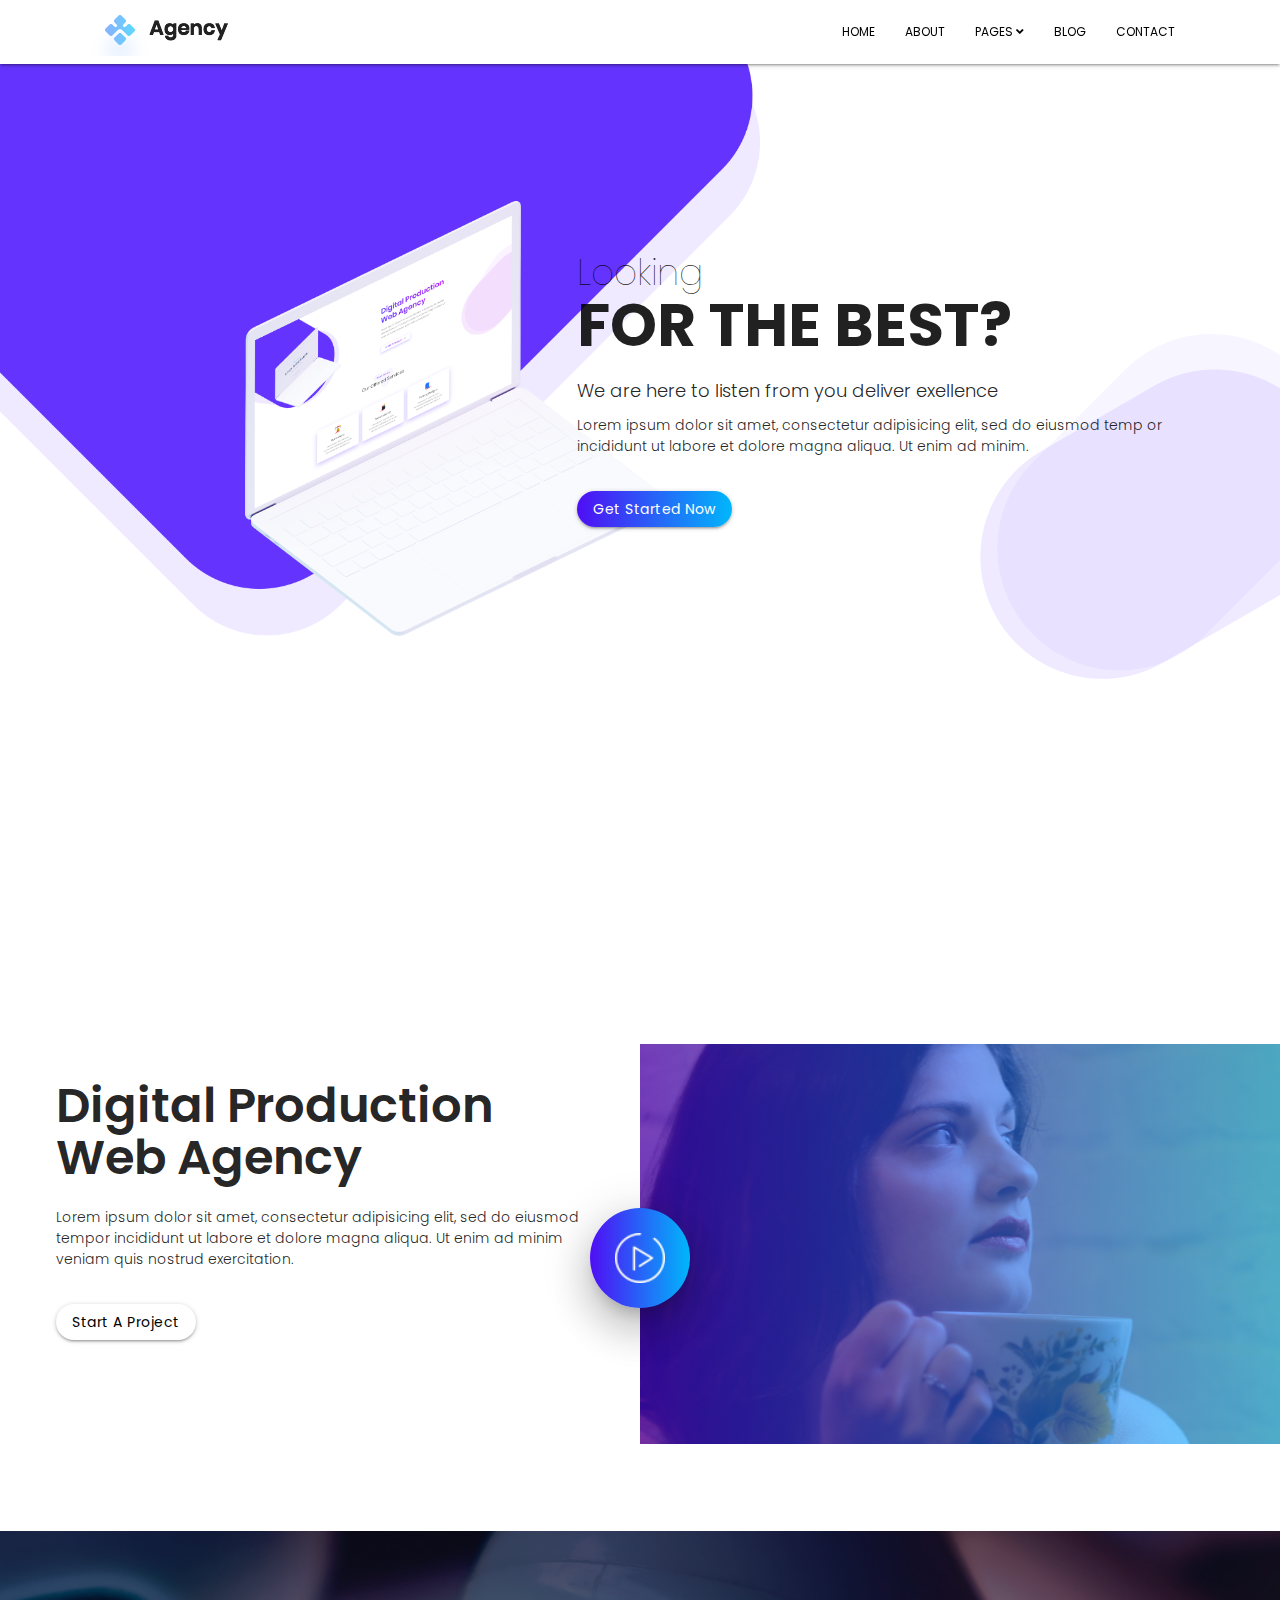
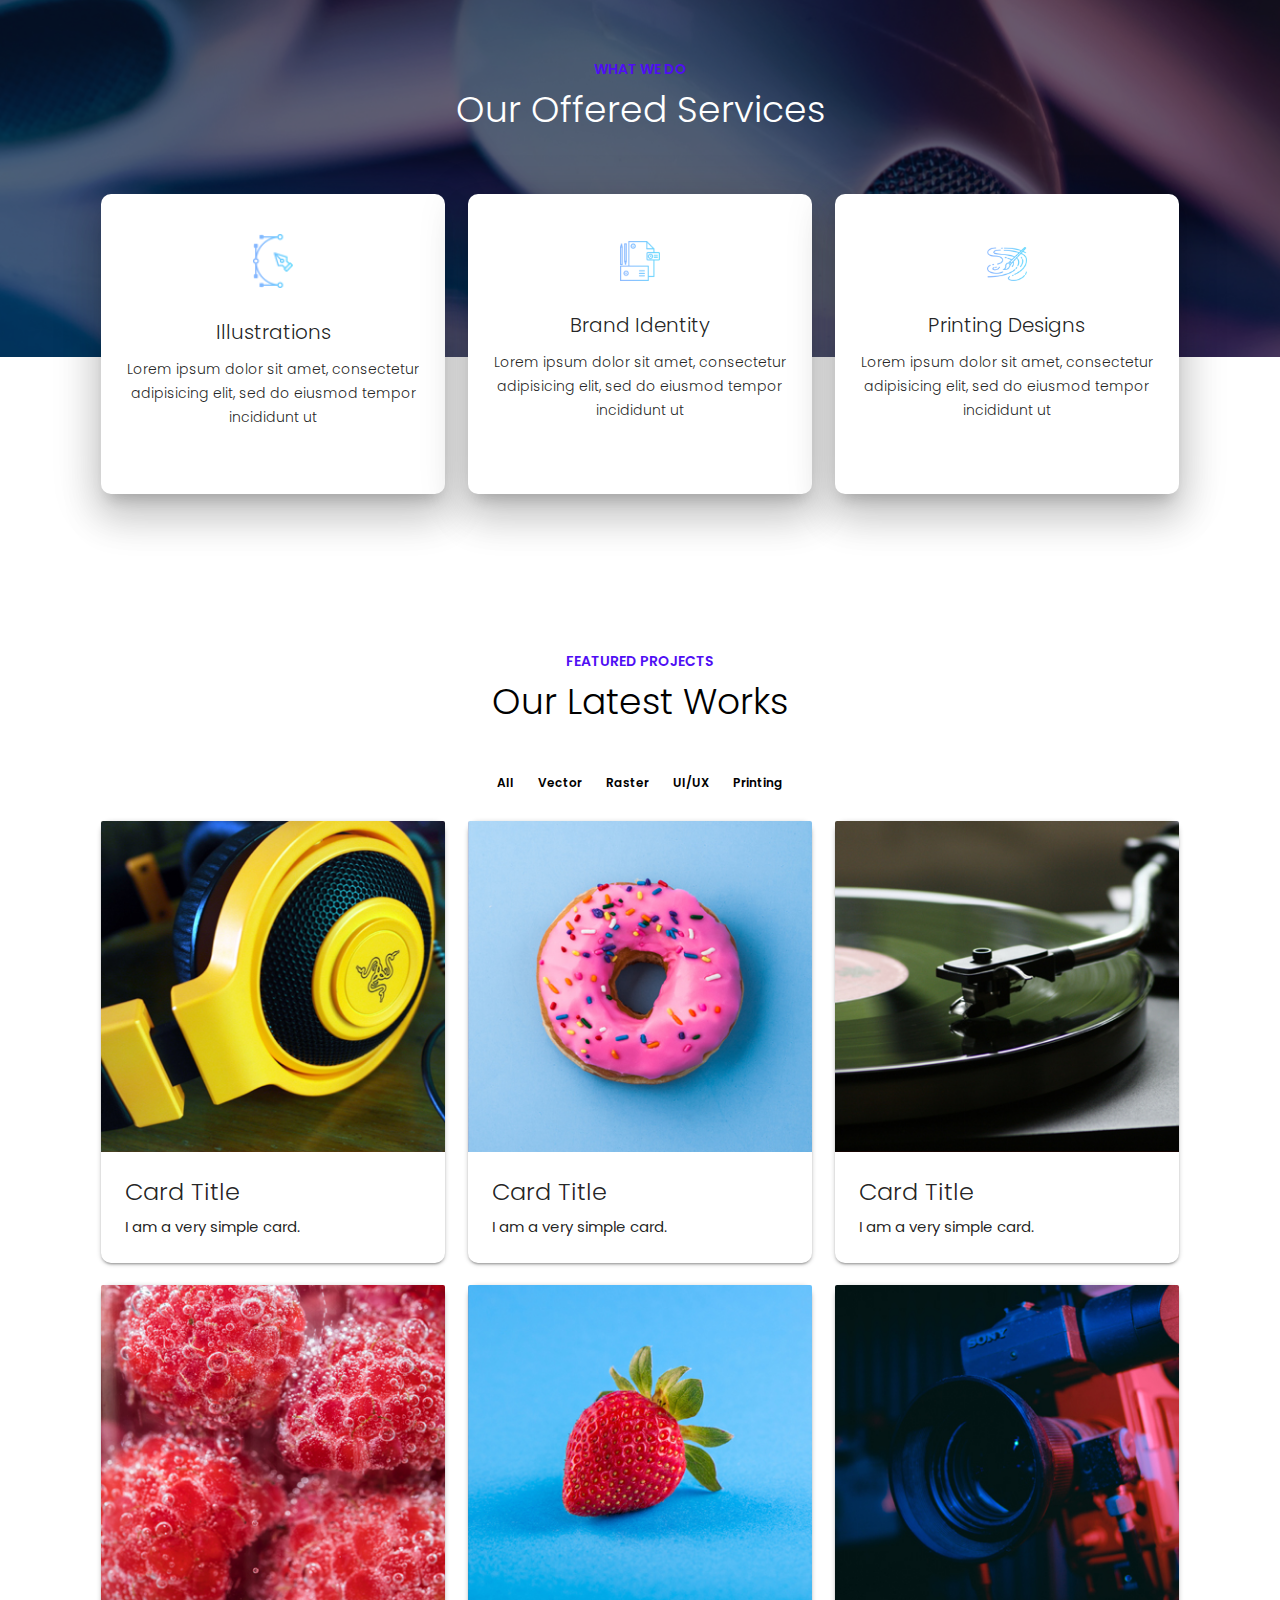
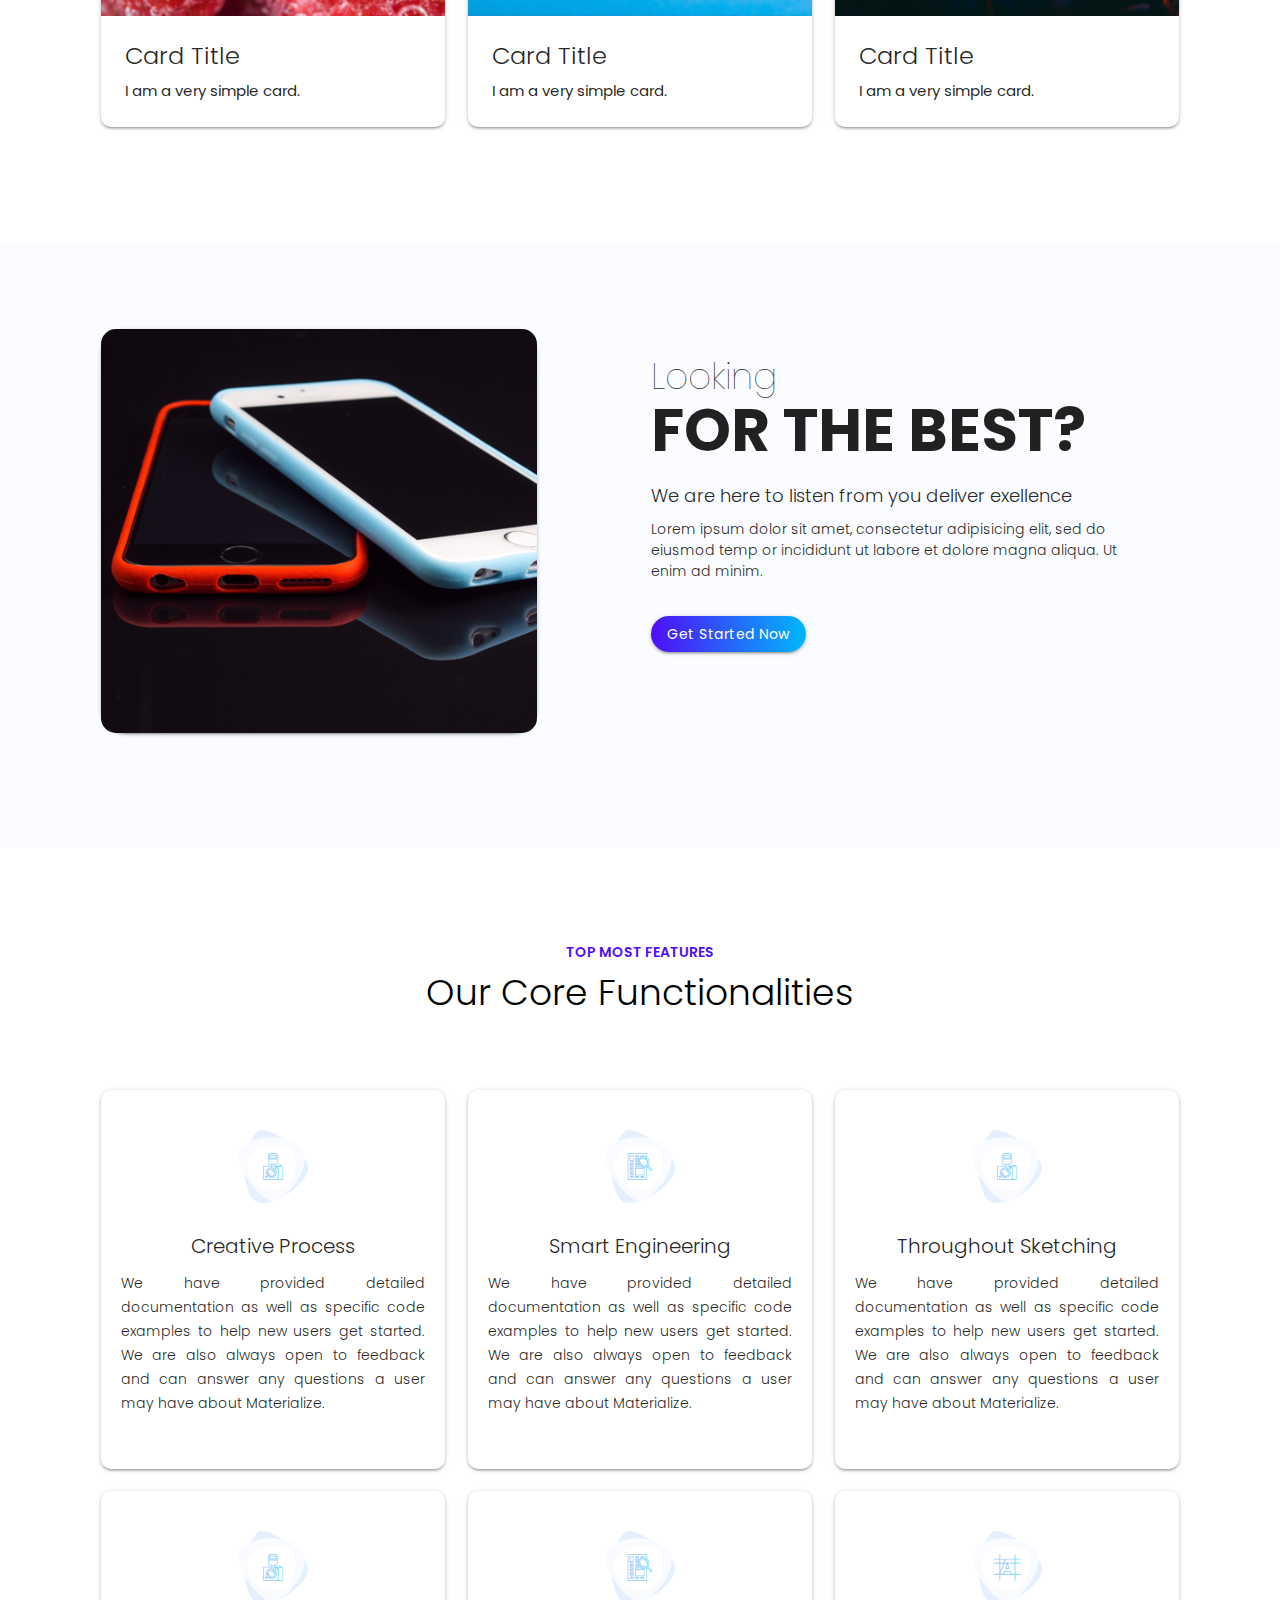
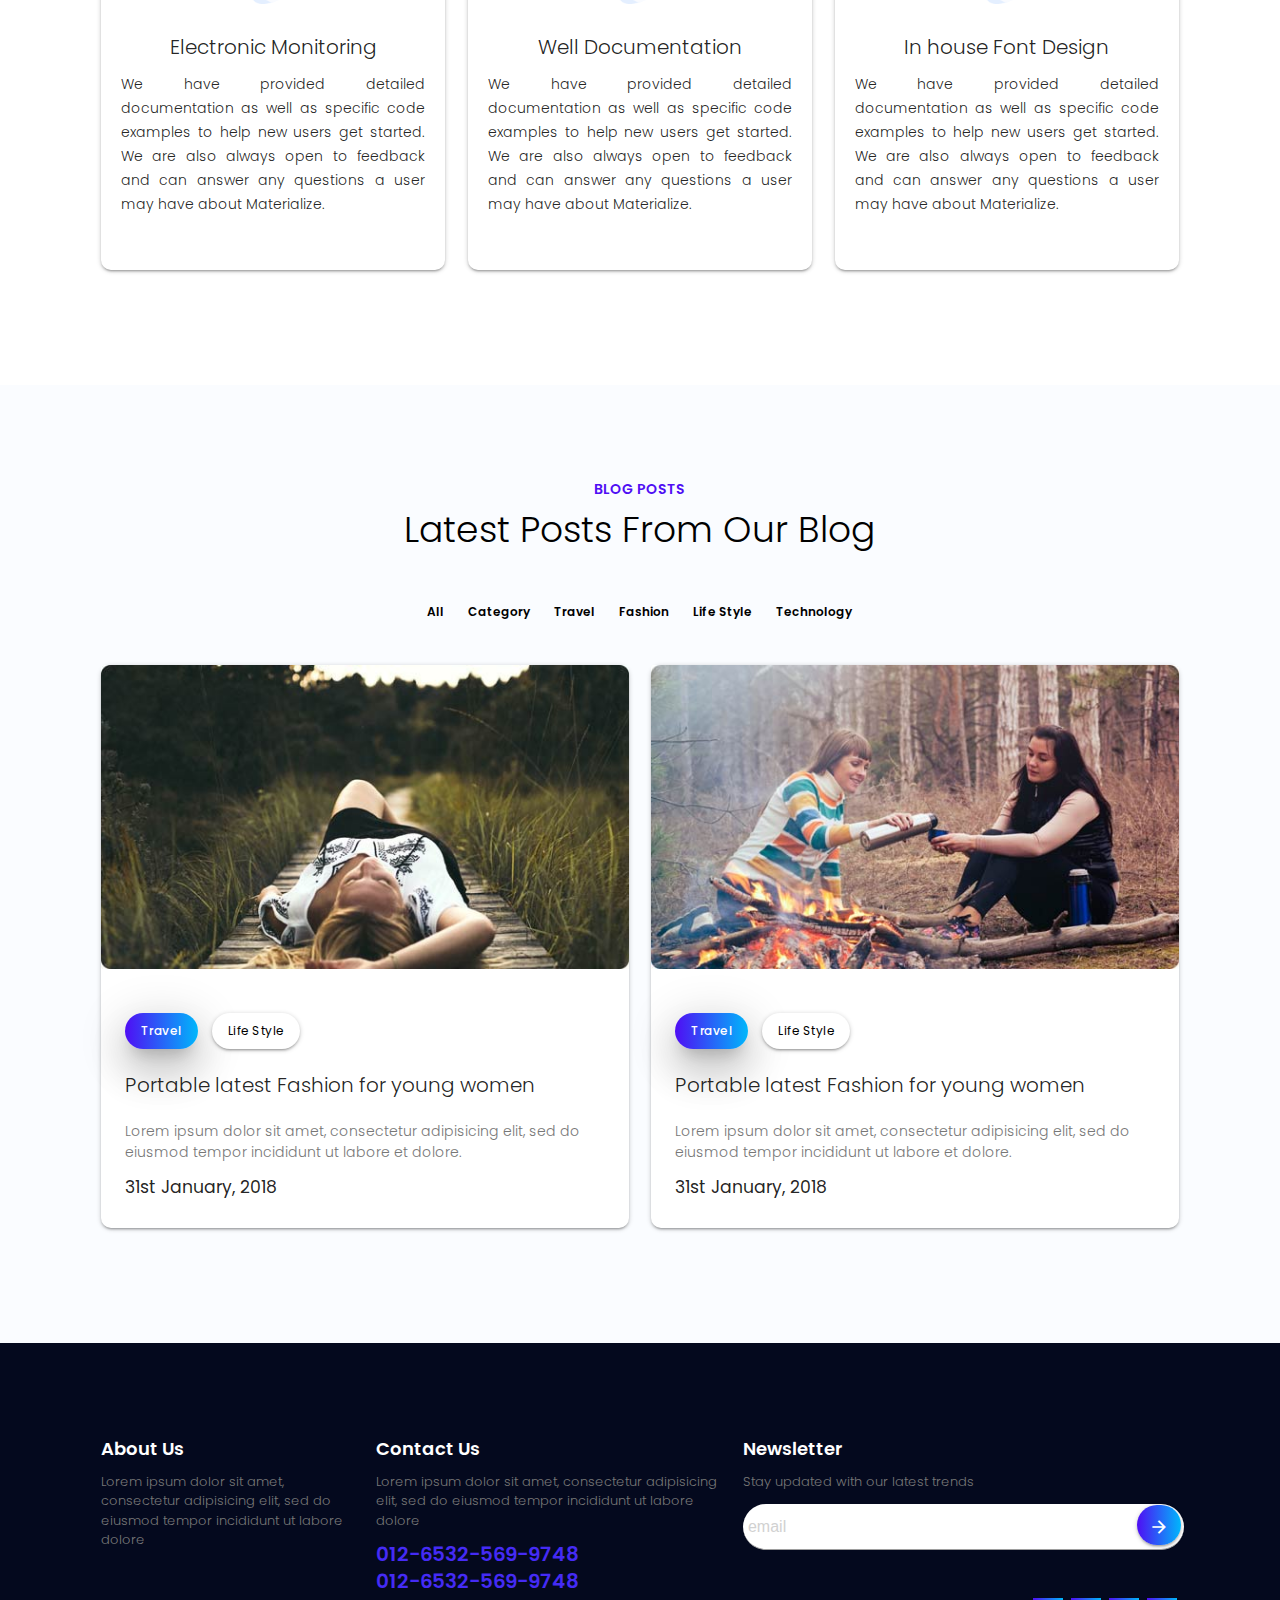
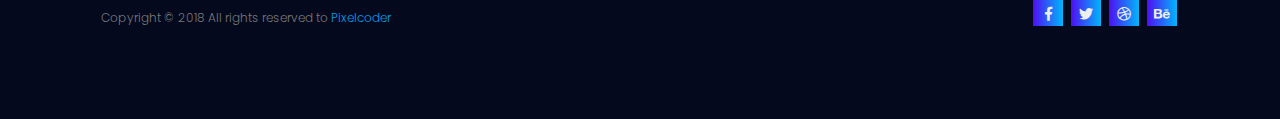
==== commit 746ed7eb: "add dropdown menu and modify some scss" ====
--- a/index.html
+++ b/index.html
@@ -33,7 +33,16 @@
                             <a href="about.html">About</a>
                         </li>
                         <li>
-                            <a href="#">Portfolio</a>
+                           
+                           <!-- Dropdown Trigger -->
+                              <a class='dropdown-trigger' href='#' data-target='dropdown1'>Pages <i class="fa fa-angle-down" aria-hidden="true"></i></a>
+
+                              <!-- Dropdown Structure -->
+                              <ul id='dropdown1' class='dropdown-content'>
+                                <li><a href="privacy.html">Privacy</a></li>
+                                <li><a href="terms.html">Condition</a></li>
+                              </ul>
+                           
                         </li>
                         <li>
                             <a href="blog.html">Blog</a>
@@ -57,7 +66,7 @@
             <a href="about.html">About</a>
         </li>
         <li>
-            <a href="#">Portfolio</a>
+            <a href="#">Pages</a>
         </li>
         <li>
             <a href="blog.html">Blog</a>
@@ -86,6 +95,7 @@
                             <p>Lorem ipsum dolor sit amet, consectetur adipisicing elit, sed do eiusmod temp or incididunt ut labore et dolore magna aliqua. Ut enim ad minim.</p>
 
                             <a class="waves-effect waves-light btn">Get Started Now</a>
+                            
                         </div>
                     </div>
                 </div>
@@ -471,6 +481,19 @@
         //Sidenav
         const sideNav = document.querySelector('.sidenav');
         M.Sidenav.init(sideNav, {});
+        
+    
+        //Dropdown menu
+       document.addEventListener('DOMContentLoaded', function() {
+            var elems = document.querySelectorAll('.dropdown-trigger');
+            var instances = M.Dropdown.init(elems, options);
+          });
+
+          // Or with jQuery
+
+          $('.dropdown-trigger').dropdown();
+        
+        
     </script>
 
 </body>
--- a/assets/css/style.css
+++ b/assets/css/style.css
@@ -108,6 +108,11 @@
     text-transform: uppercase;
     font-size: 12px;
     font-weight: 400; }
+    .navbar-fixed .nav-wrapper ul li a i.fa.fa-angle-down {
+      font-size: 12px; }
+  .navbar-fixed .nav-wrapper ul li ul#dropdown1 {
+    top: 64px !important;
+    outline: none !important; }
   .navbar-fixed .nav-wrapper .brand-logo img {
     margin-top: 15px; }
   .navbar-fixed .nav-wrapper a.sidenav-trigger {
@@ -284,7 +289,8 @@
 
 .card.icon-block {
   padding: 40px 20px;
-  border-radius: 10px; }
+  border-radius: 10px;
+  min-height: 300px; }
   .card.icon-block p {
     font-size: 14px;
     font-weight: 300;
@@ -1011,7 +1017,7 @@
       height: 130px; }
       @media (max-width: 767px) {
         .blog-section .single-big-blog .card .card-action {
-          height: 90px; } }
+          height: 140px; } }
       @media only screen and (min-width: 768px) and (max-width: 991px) {
         .blog-section .single-big-blog .card .card-action {
           padding: 16px; } }
@@ -1079,6 +1085,18 @@
                   font-size: 12px; } }
               .blog-section .single-big-blog .card .card-action .blog-cmnt ul li a:hover {
                 color: #04091e !important; }
+      .blog-section .single-big-blog .card .card-action a.waves-effect.waves-light.btn {
+        float: right;
+        background: linear-gradient(to right, #4f0ef4 0%, #00b7fb 100%);
+        color: #fff;
+        font-size: 14px;
+        text-transform: capitalize;
+        font-weight: 300;
+        height: 35px;
+        padding: 0px 15px;
+        transition: .4s; }
+        .blog-section .single-big-blog .card .card-action a.waves-effect.waves-light.btn:hover {
+          background: linear-gradient(to left, #4f0ef4 0%, #00b7fb 100%); }
   .blog-section aside .search-box {
     background: #f9f9ff;
     position: relative;
@@ -1261,7 +1279,7 @@
         top: 0;
         left: 0;
         content: "";
-        width: 93%;
+        width: 76%;
         height: 99%;
         background: rgba(0, 0, 0, 0.7); }
         @media only screen and (min-width: 768px) and (max-width: 991px) {
@@ -1280,7 +1298,7 @@
         .prev-next-post .prev-blog .prev-img a i.fas.fa-arrow-left {
           position: absolute;
           top: 38%;
-          left: 35%;
+          left: 30%;
           z-index: 999;
           font-size: 22px;
           color: #fff;
@@ -1320,7 +1338,7 @@
         top: 0;
         left: 0;
         content: "";
-        width: 93%;
+        width: 76%;
         height: 99%;
         background: rgba(0, 0, 0, 0.7); }
         @media only screen and (min-width: 768px) and (max-width: 991px) {
@@ -1339,7 +1357,7 @@
         .prev-next-post .next-blog .prev-img a i.fas.fa-arrow-right {
           position: absolute;
           top: 38%;
-          left: 35%;
+          left: 30%;
           z-index: 999;
           font-size: 22px;
           color: #fff;
@@ -1533,8 +1551,8 @@
           margin-left: 20px !important; } }
     .subscribe-area .subscribe-content a {
       position: absolute;
-      bottom: 79px;
-      right: 37px;
+      bottom: 78px;
+      right: 57px;
       border-radius: 50px;
       width: 160px;
       padding: 0px 10px !important;
@@ -1550,7 +1568,8 @@
           right: 15px; } }
       @media only screen and (min-width: 768px) and (max-width: 991px) {
         .subscribe-area .subscribe-content a {
-          right: 15px; } }
+          right: 40px;
+          bottom: 125px; } }
       .subscribe-area .subscribe-content a:hover {
         background: linear-gradient(to left, #4f0ef4 0%, #00b7fb 100%); }
       .subscribe-area .subscribe-content a i.fas.fa-arrow-right {
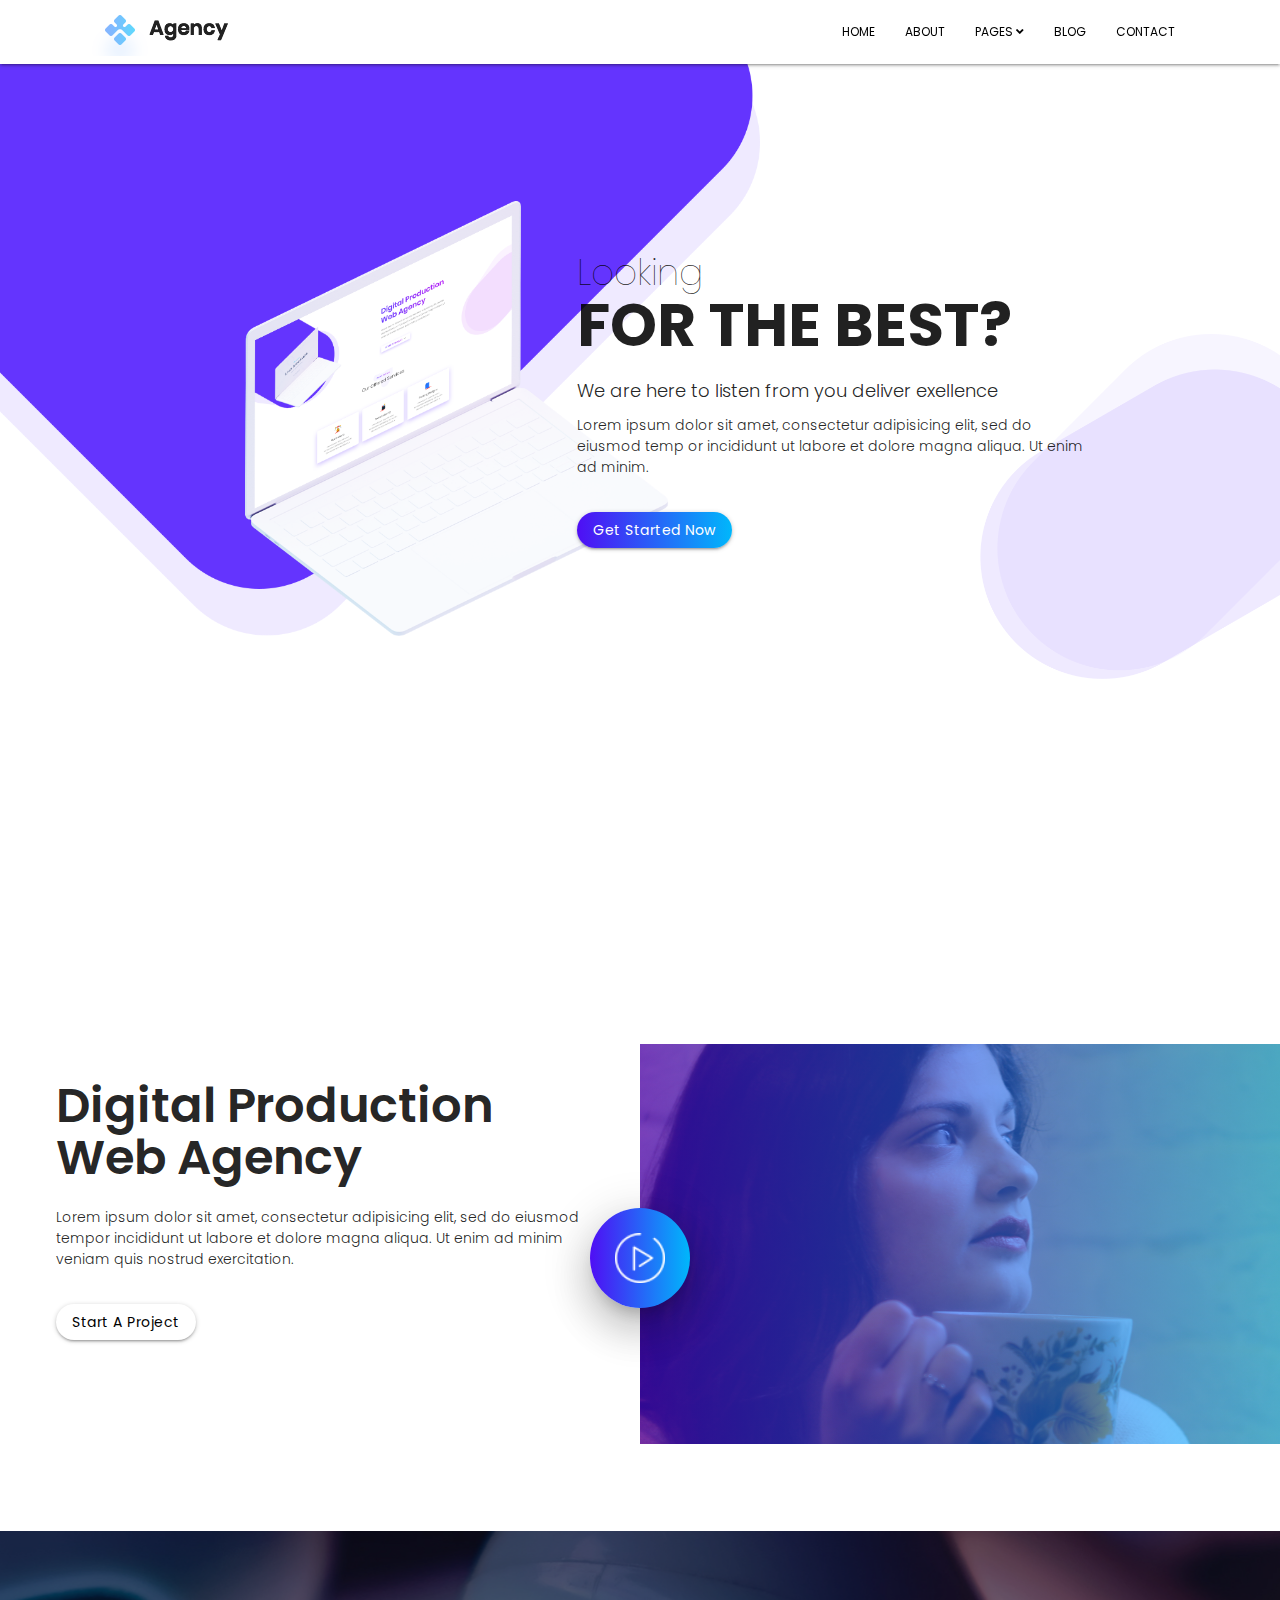
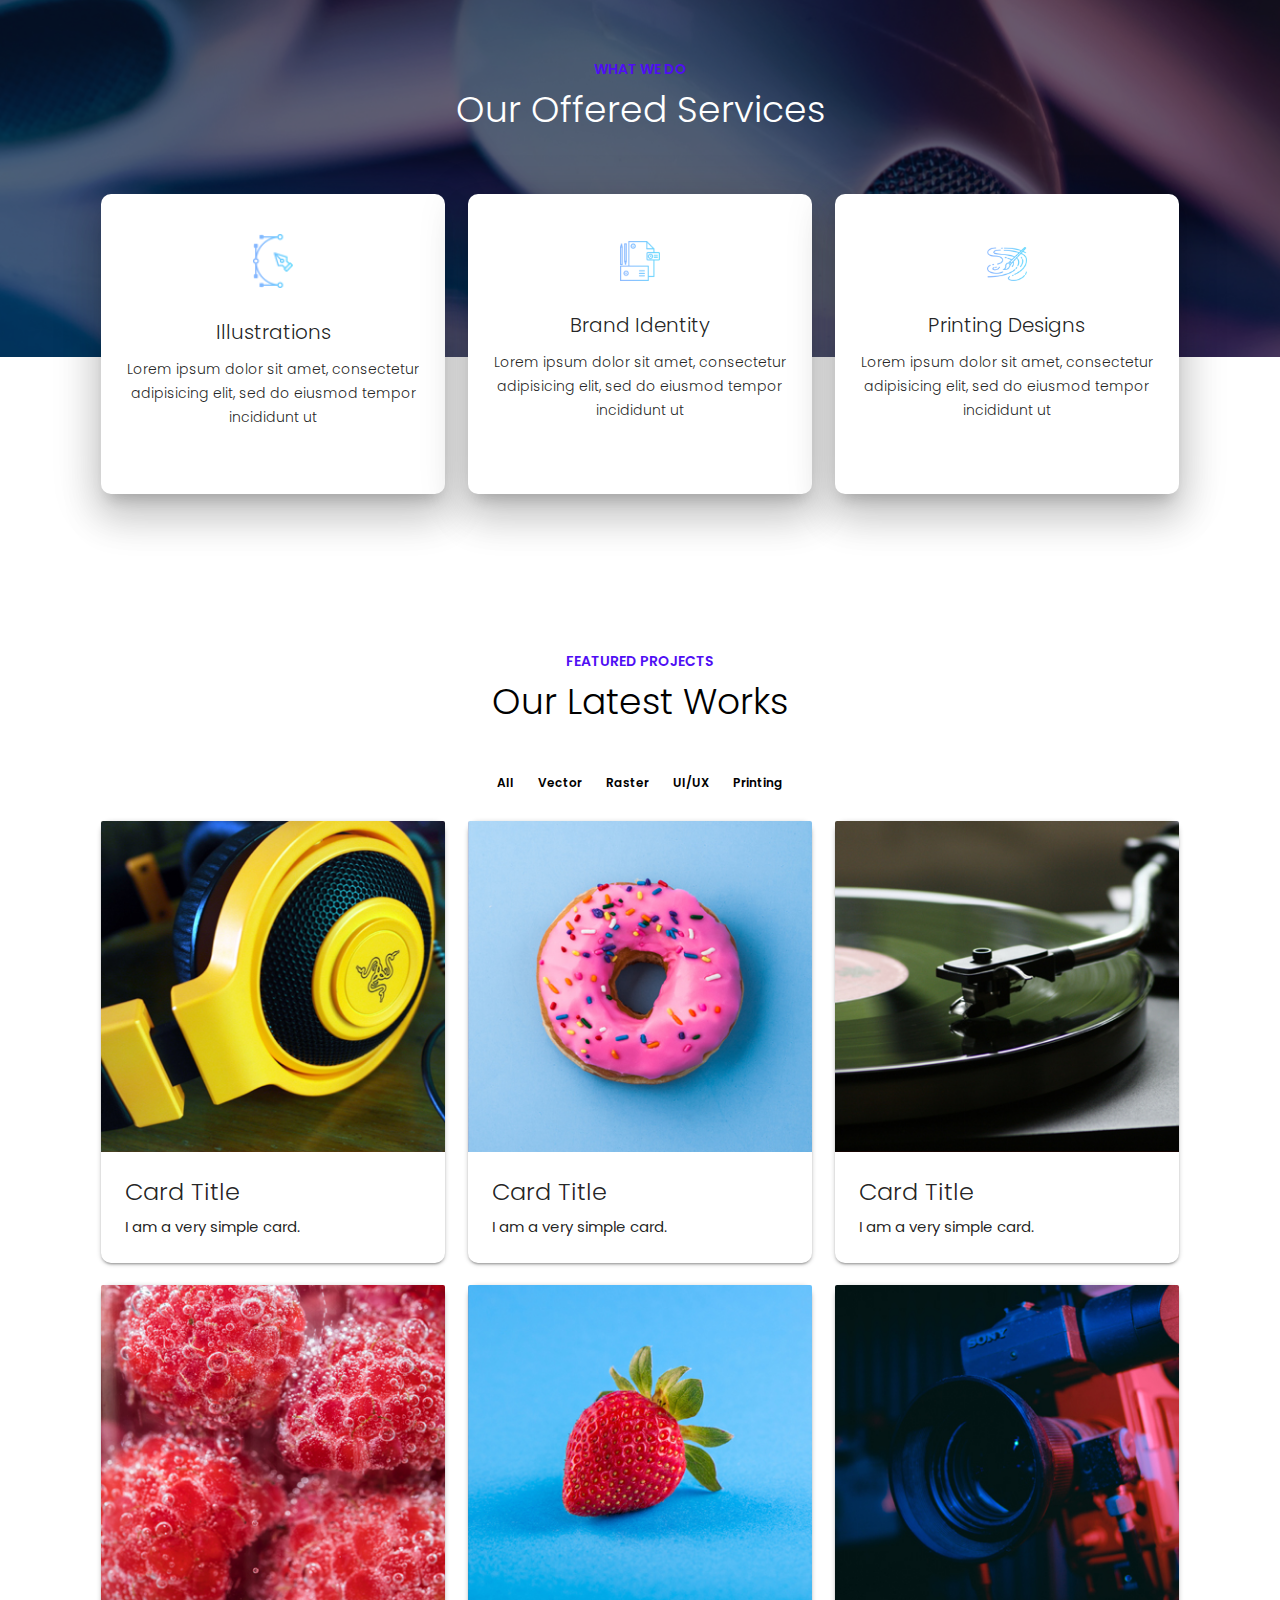
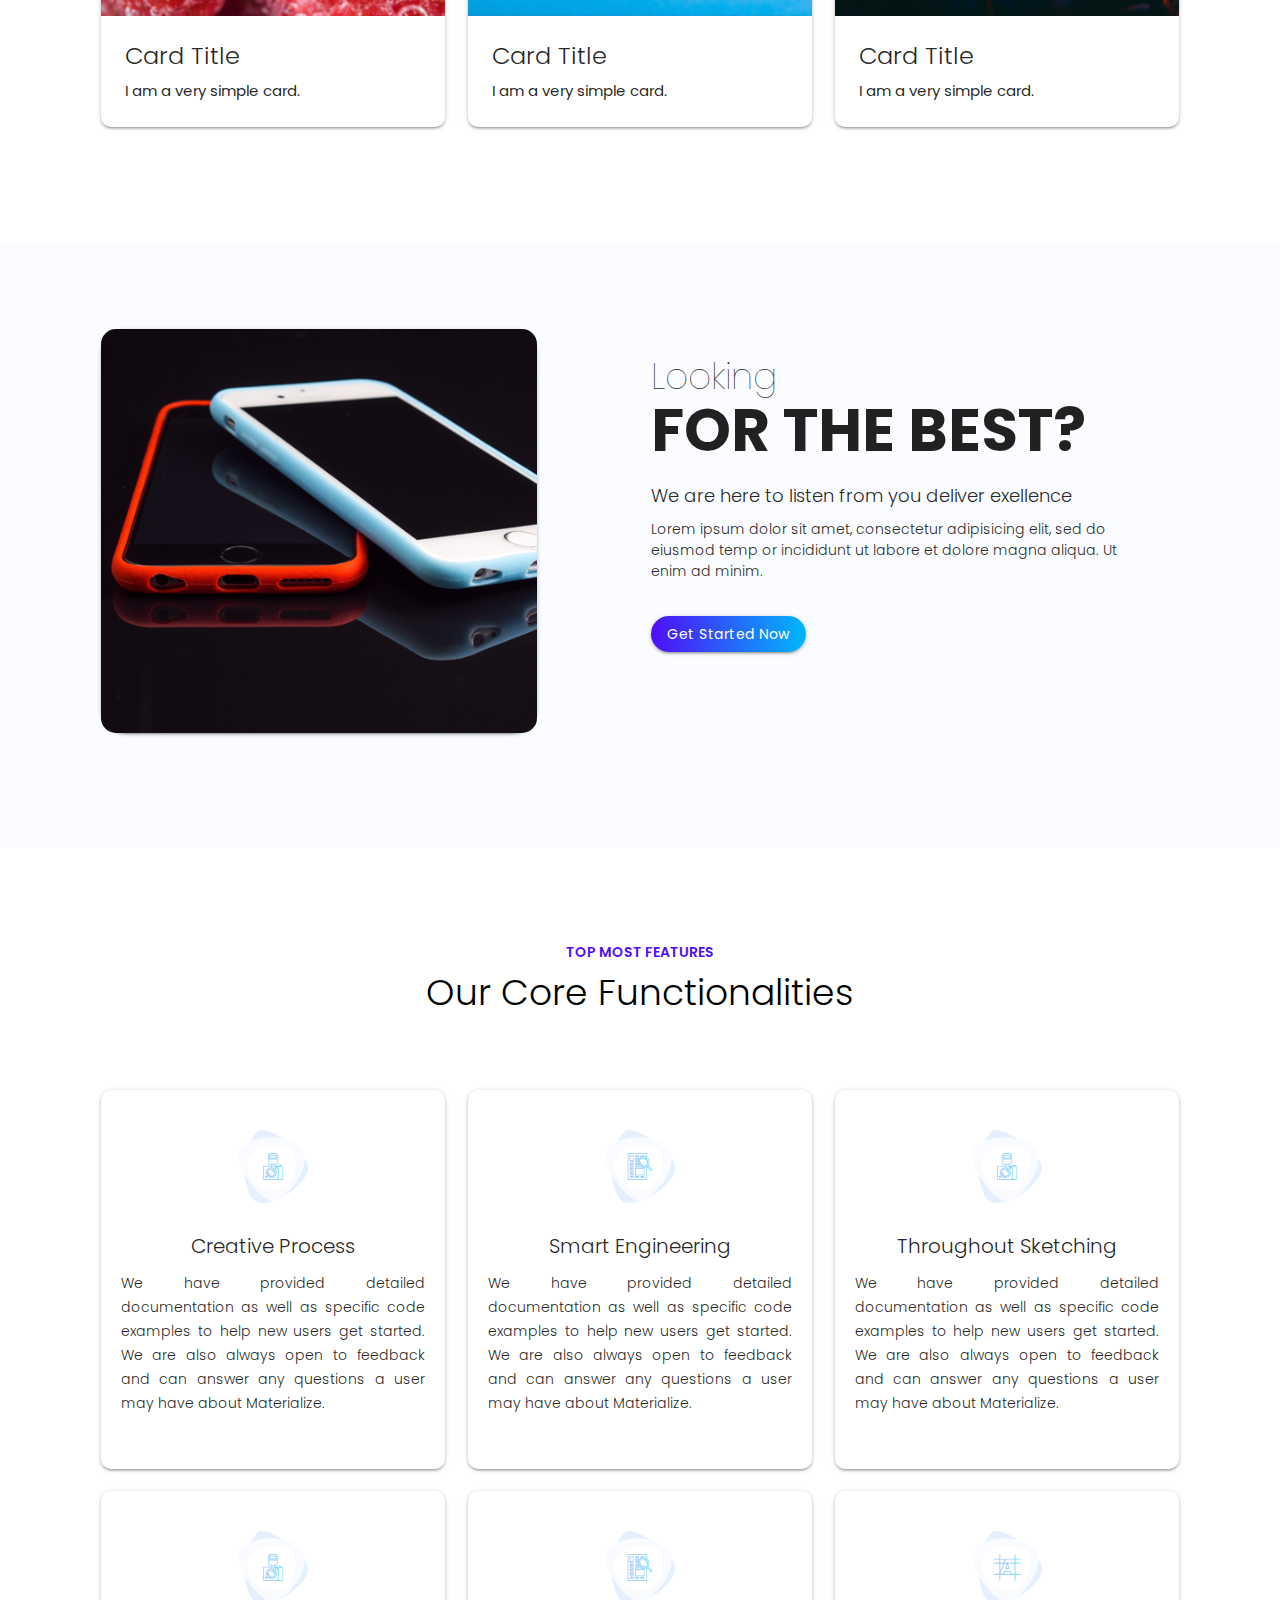
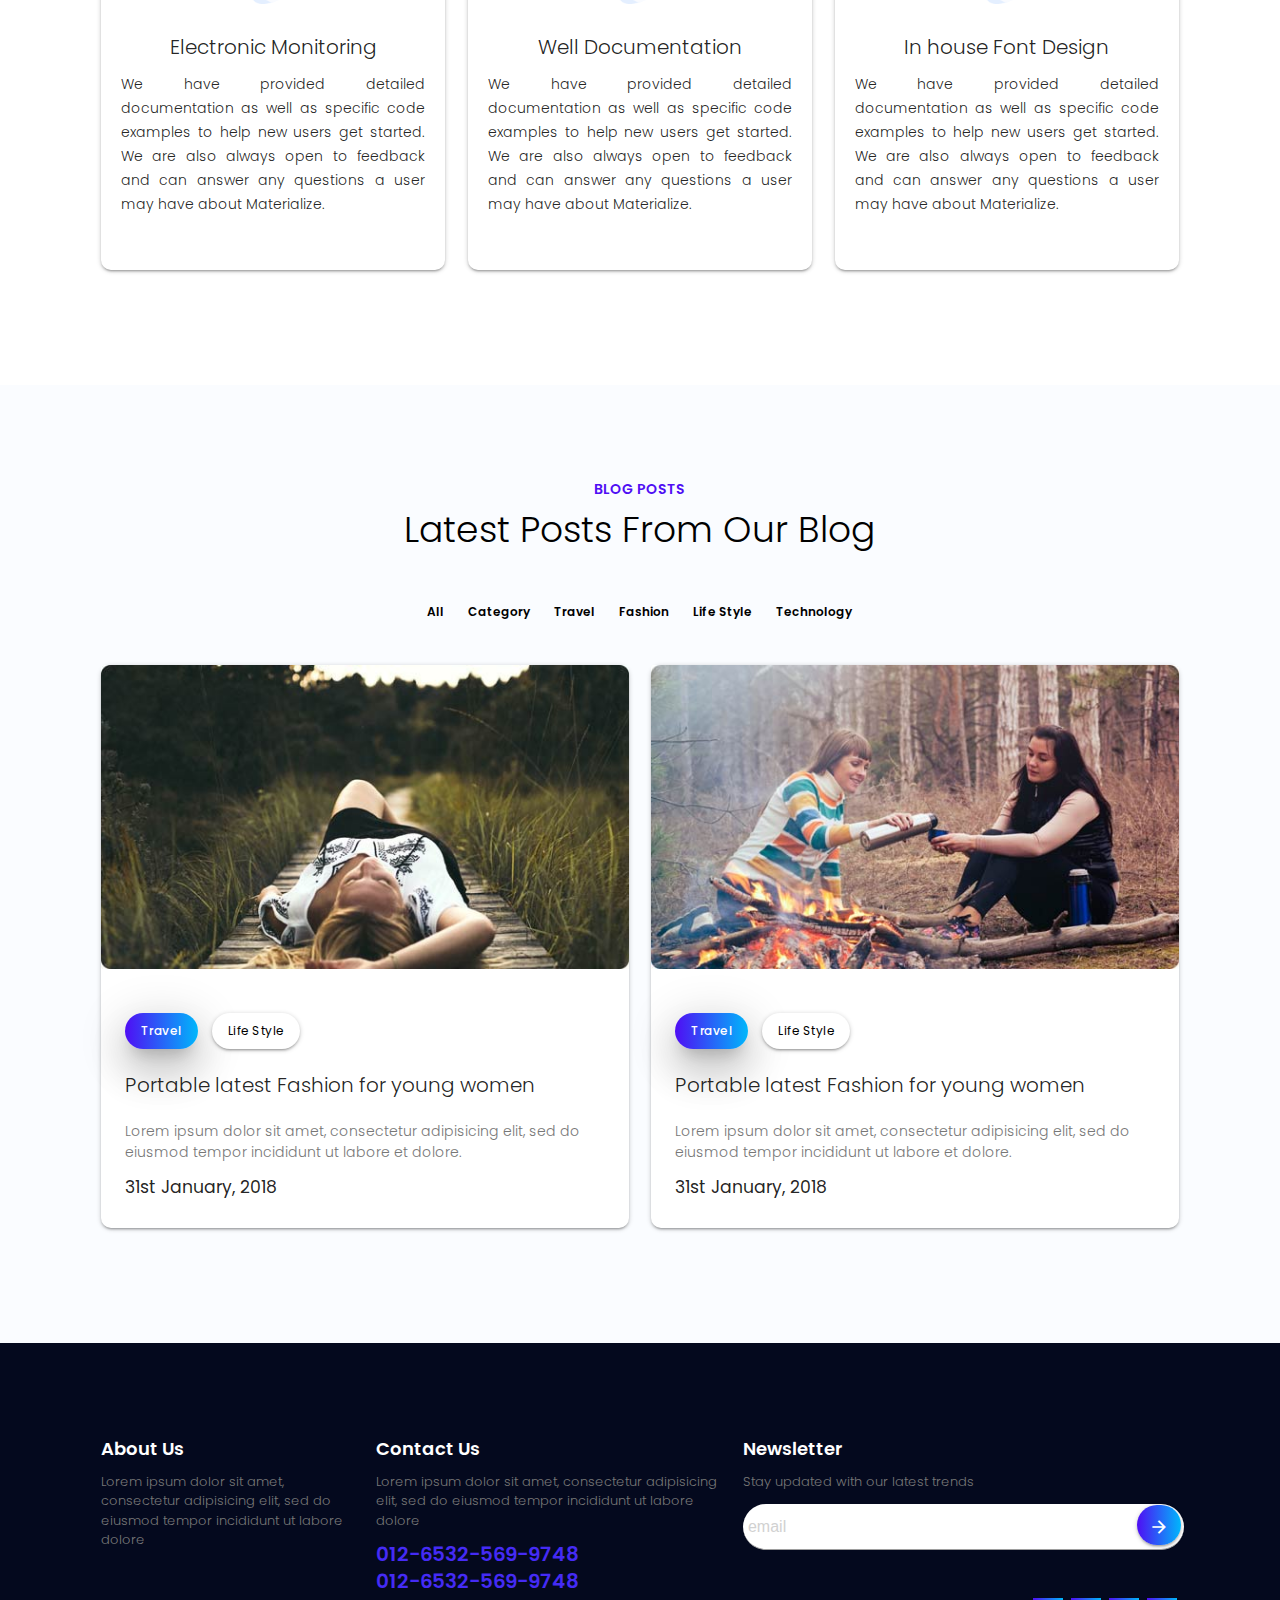
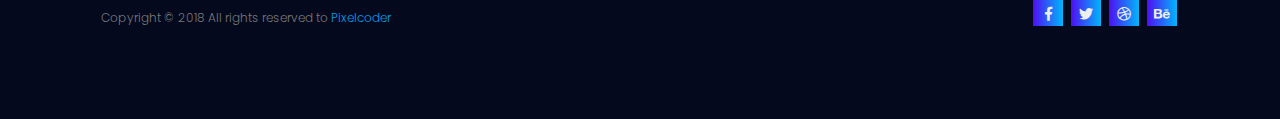
==== commit f89ce9bd: "add and modify some scss" ====
--- a/index.html
+++ b/index.html
@@ -131,7 +131,6 @@
         </div>
     </div>
 
-
     <!-- Our Offered Start -->
     <div class="our-offered">
         <div class="offered-bg">
--- a/assets/css/style.css
+++ b/assets/css/style.css
@@ -40,16 +40,15 @@
     .viewport-right-img {
       width: 100%;
       float: none; } }
-
-.viewport-right-img img {
-  width: 300px;
-  position: absolute;
-  top: 30%;
-  right: 0;
-  float: right; }
-  @media (max-width: 767px) {
-    .viewport-right-img img {
-      display: none; } }
+  .viewport-right-img img {
+    width: 300px;
+    position: absolute;
+    top: 30%;
+    right: 0;
+    float: right; }
+    @media (max-width: 767px) {
+      .viewport-right-img img {
+        display: none; } }
 
 .viewport-content {
   position: absolute;
@@ -70,7 +69,7 @@
   margin-bottom: 200px; }
   @media (max-width: 767px) {
     .offered-bg {
-      height: 1070px;
+      height: 1150px;
       margin-bottom: 0px; } }
   .offered-bg::after {
     position: absolute;
@@ -125,7 +124,6 @@
   @media (max-width: 767px) {
     .viewport-content h2 {
       font-size: 30px; } }
-
 .viewport-content h1 {
   font-size: 60px;
   font-weight: 700;
@@ -134,19 +132,20 @@
   @media (max-width: 767px) {
     .viewport-content h1 {
       font-size: 30px; } }
-
 .viewport-content h4 {
   font-size: 18px;
   font-weight: 300; }
-
 .viewport-content p {
   font-size: 14px;
   font-weight: 300;
-  padding-right: 25px; }
+  padding-right: 20%; }
   @media (max-width: 767px) {
     .viewport-content p {
-      text-align: justify; } }
-
+      text-align: justify;
+      padding-right: 0px; } }
+  @media only screen and (min-width: 768px) and (max-width: 991px) {
+    .viewport-content p {
+      padding-right: 0px; } }
 .viewport-content a {
   background: linear-gradient(to right, #4f0ef4 0%, #00b7fb 100%);
   border-radius: 20px;
@@ -225,7 +224,6 @@
   @media (max-width: 767px) {
     .digital-content p {
       text-align: justify; } }
-
 .digital-content a {
   font-size: 14px;
   font-weight: 400;
@@ -239,11 +237,10 @@
 
 .digital-bg {
   position: relative; }
-
-.digital-bg a {
-  position: absolute;
-  top: 30%;
-  left: 0; }
+  .digital-bg a {
+    position: absolute;
+    top: 30%;
+    left: 0; }
 
 .digital-bg a.btn-floating.btn-large {
   width: 100px;
@@ -819,9 +816,15 @@
     .should-share .single-should .card .card-content span {
       font-size: 18px;
       font-weight: 600; }
+      @media only screen and (min-width: 768px) and (max-width: 991px) {
+        .should-share .single-should .card .card-content span {
+          font-size: 14px; } }
       .should-share .single-should .card .card-content span i {
         font-size: 30px;
         margin-right: 5px; }
+        @media only screen and (min-width: 768px) and (max-width: 991px) {
+          .should-share .single-should .card .card-content span i {
+            font-size: 24px; } }
     .should-share .single-should .card p {
       font-size: 14px;
       font-weight: 300;
@@ -1208,13 +1211,13 @@
           margin-bottom: 10px; }
           @media only screen and (min-width: 768px) and (max-width: 991px) {
             .blog-section aside .recent-post .card .card-image .title-content h4 {
-              font-size: 10px; } }
+              font-size: 12px; } }
         .blog-section aside .recent-post .card .card-image .title-content p {
           font-size: 14px;
           font-weight: 300; }
           @media only screen and (min-width: 768px) and (max-width: 991px) {
             .blog-section aside .recent-post .card .card-image .title-content p {
-              font-size: 9px; } }
+              font-size: 11px; } }
           .blog-section aside .recent-post .card .card-image .title-content p span {
             float: right;
             margin-right: 10px; }
@@ -1427,7 +1430,7 @@
           margin-top: 5px; }
           @media only screen and (min-width: 768px) and (max-width: 991px) {
             .comment-area .single-cmnt .cmnt-info .cmnt-name p {
-              margin-top: 10px; } }
+              margin-top: 0px; } }
     .comment-area .single-cmnt .reply-btn {
       width: 20%;
       float: right; }
